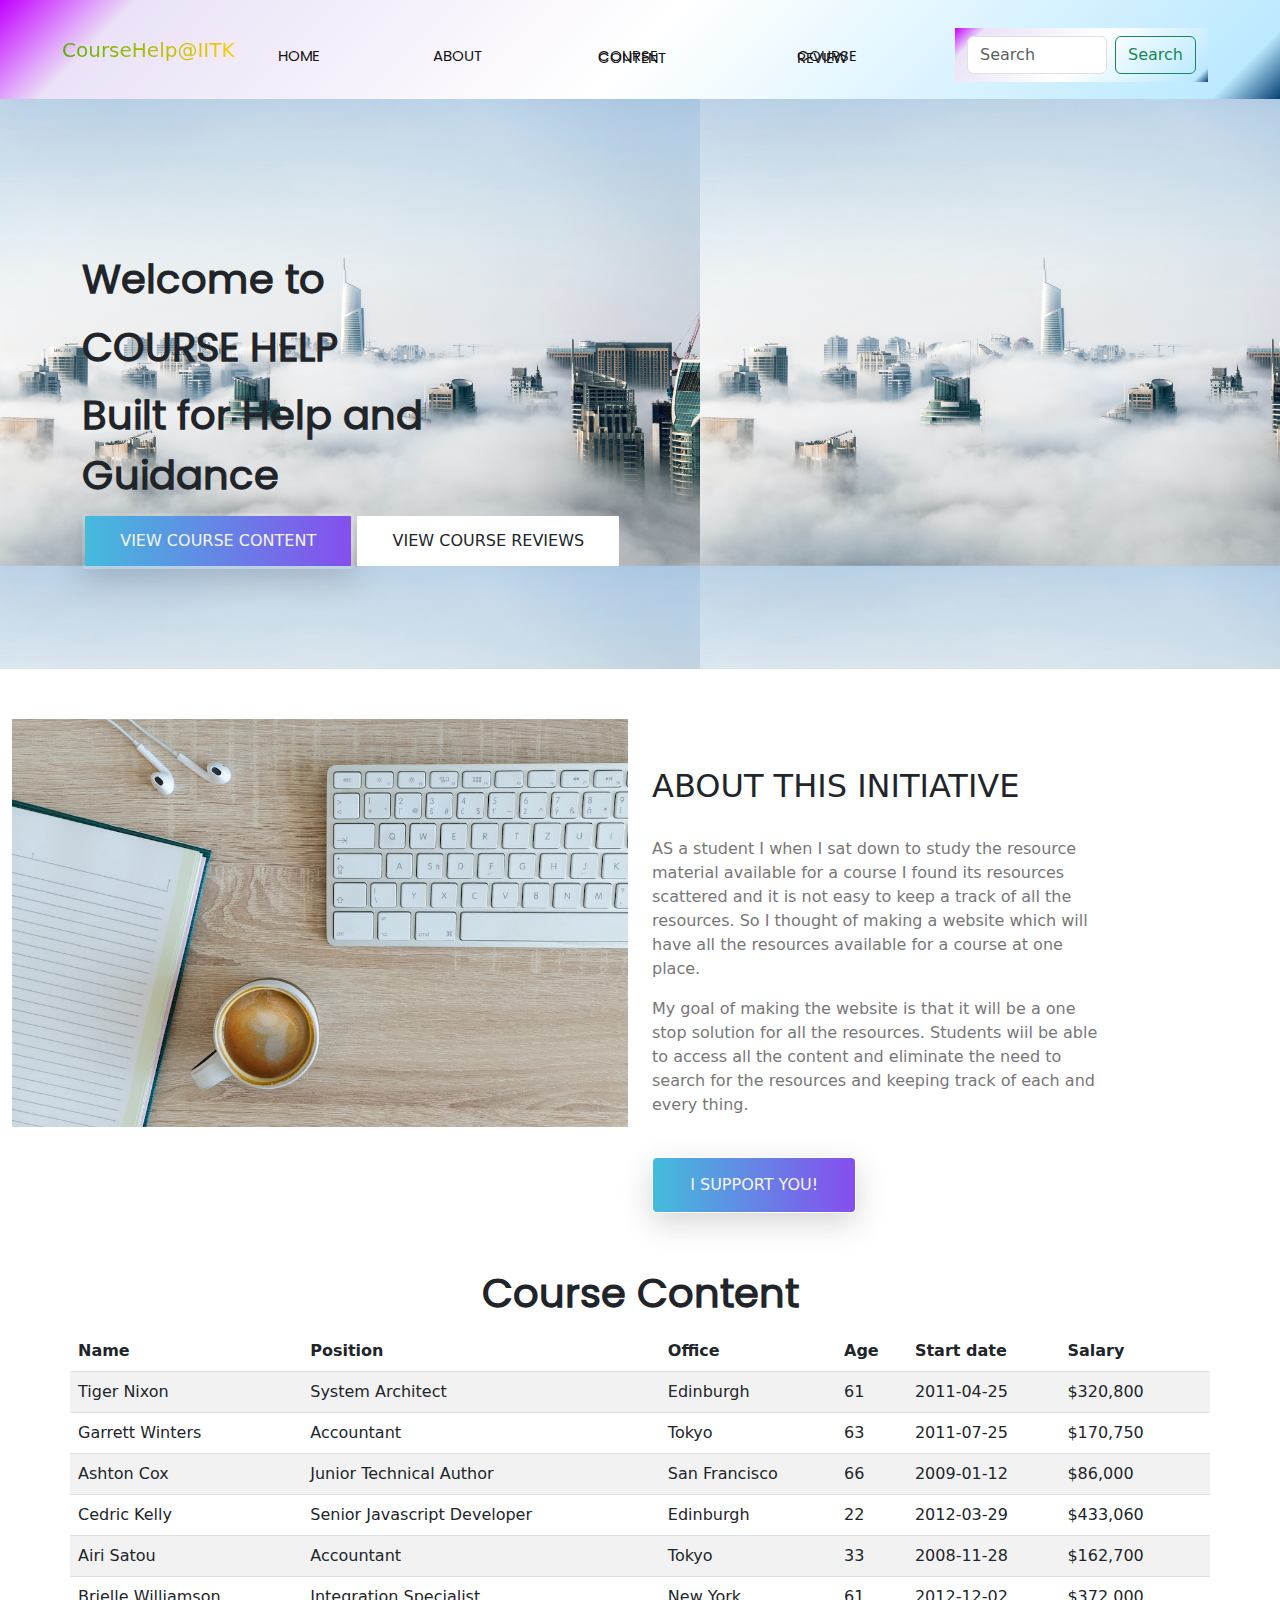
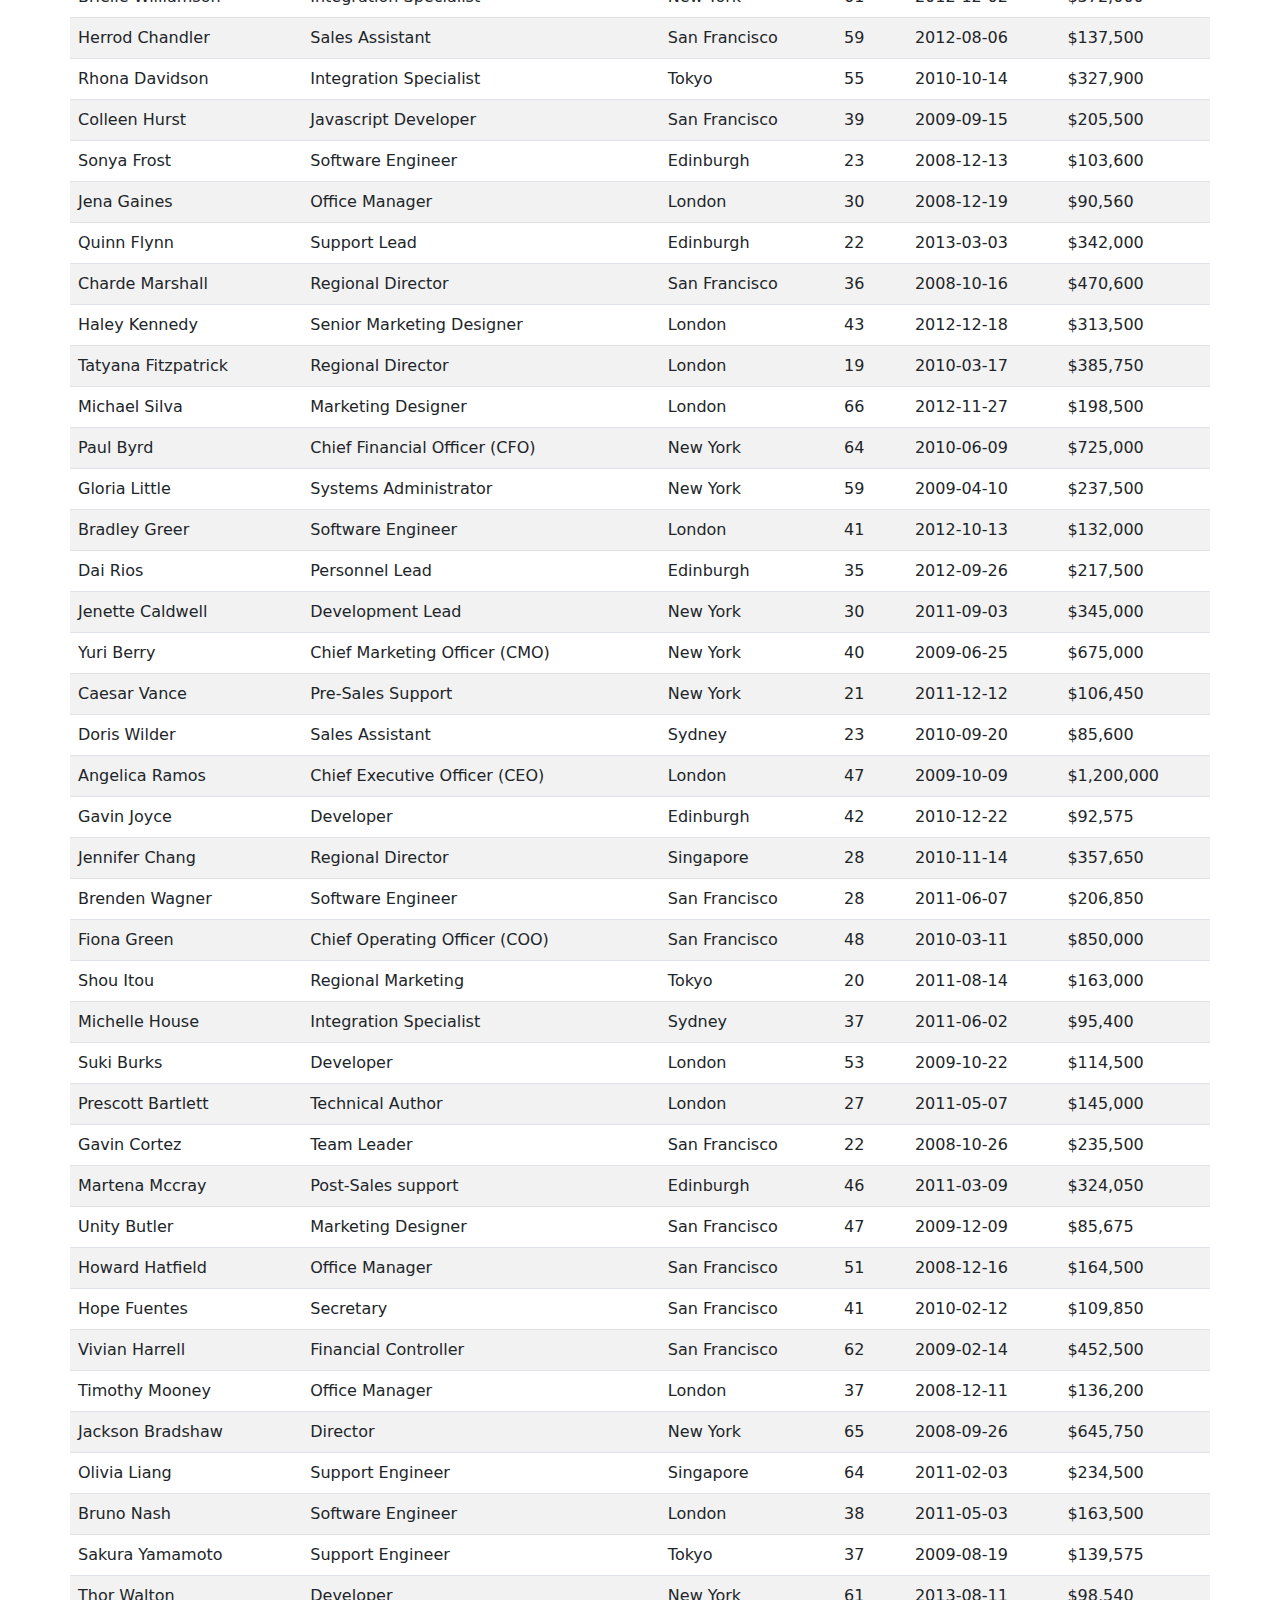
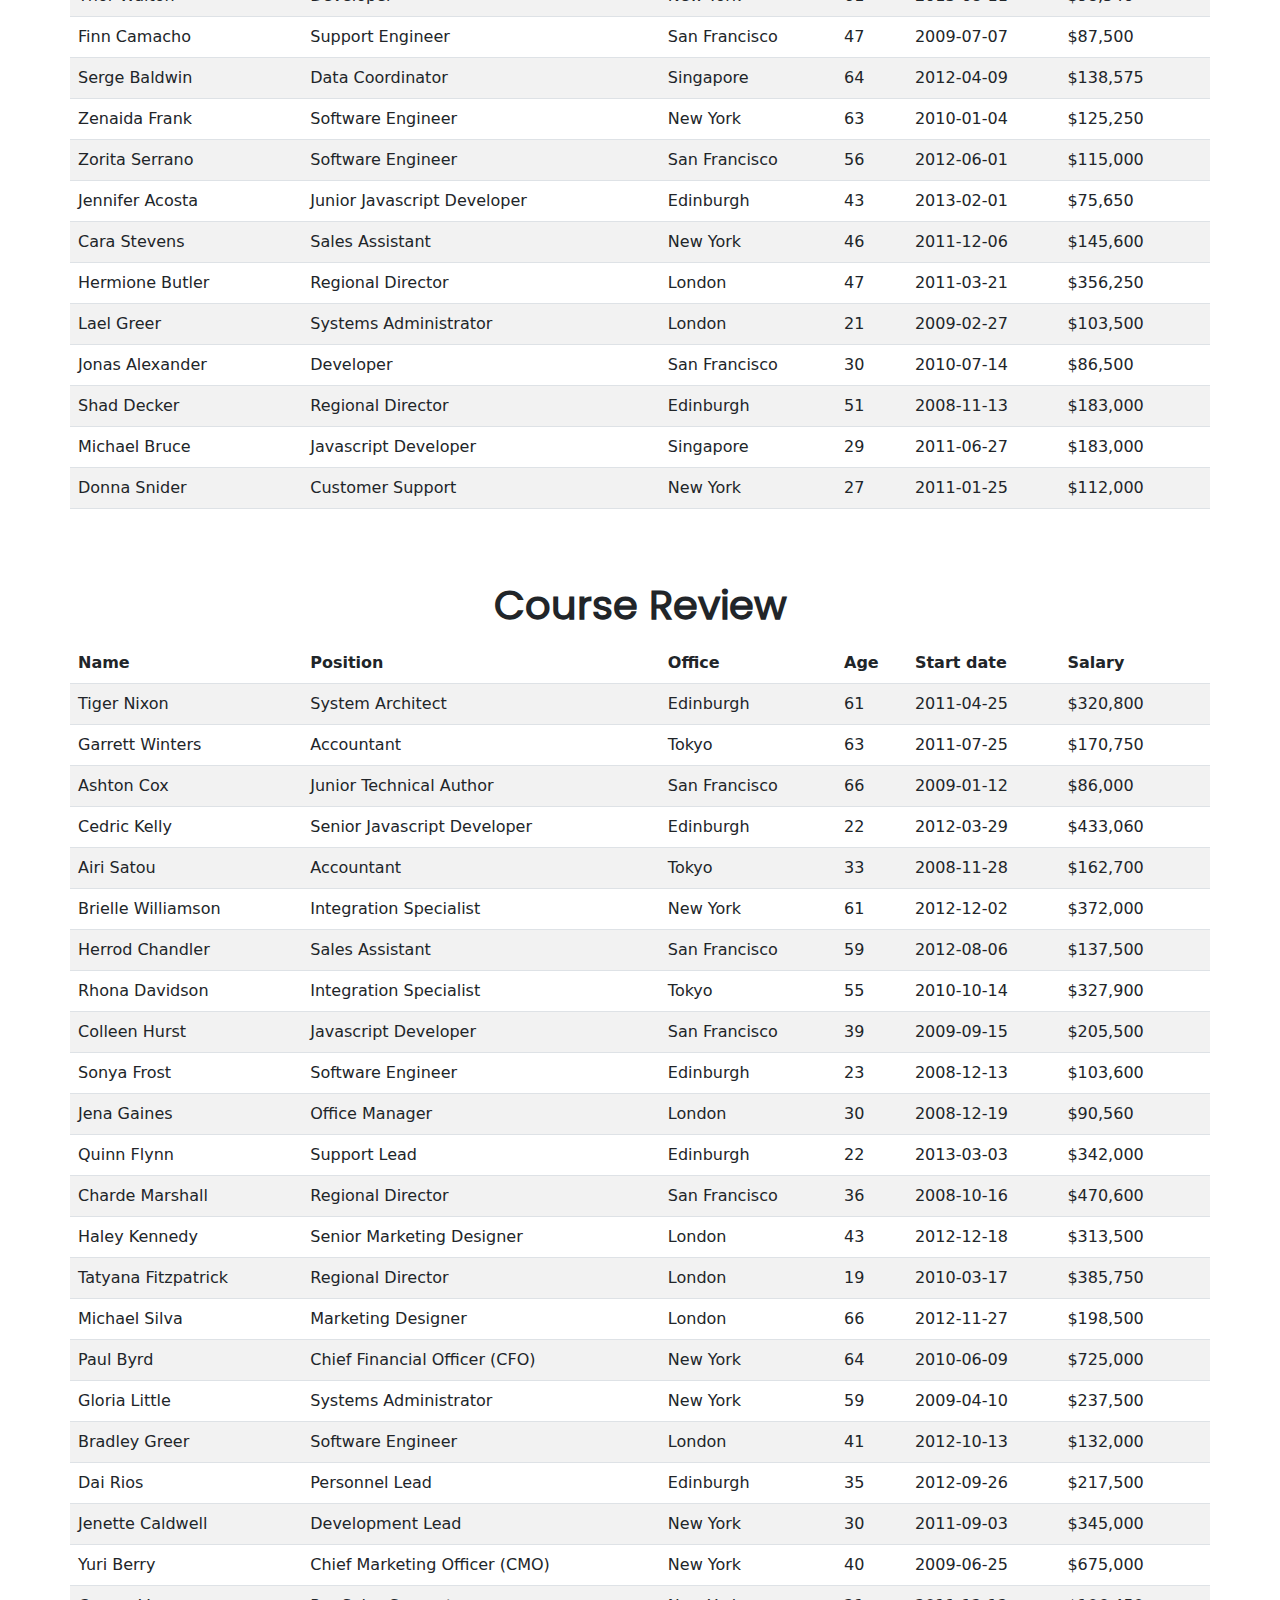
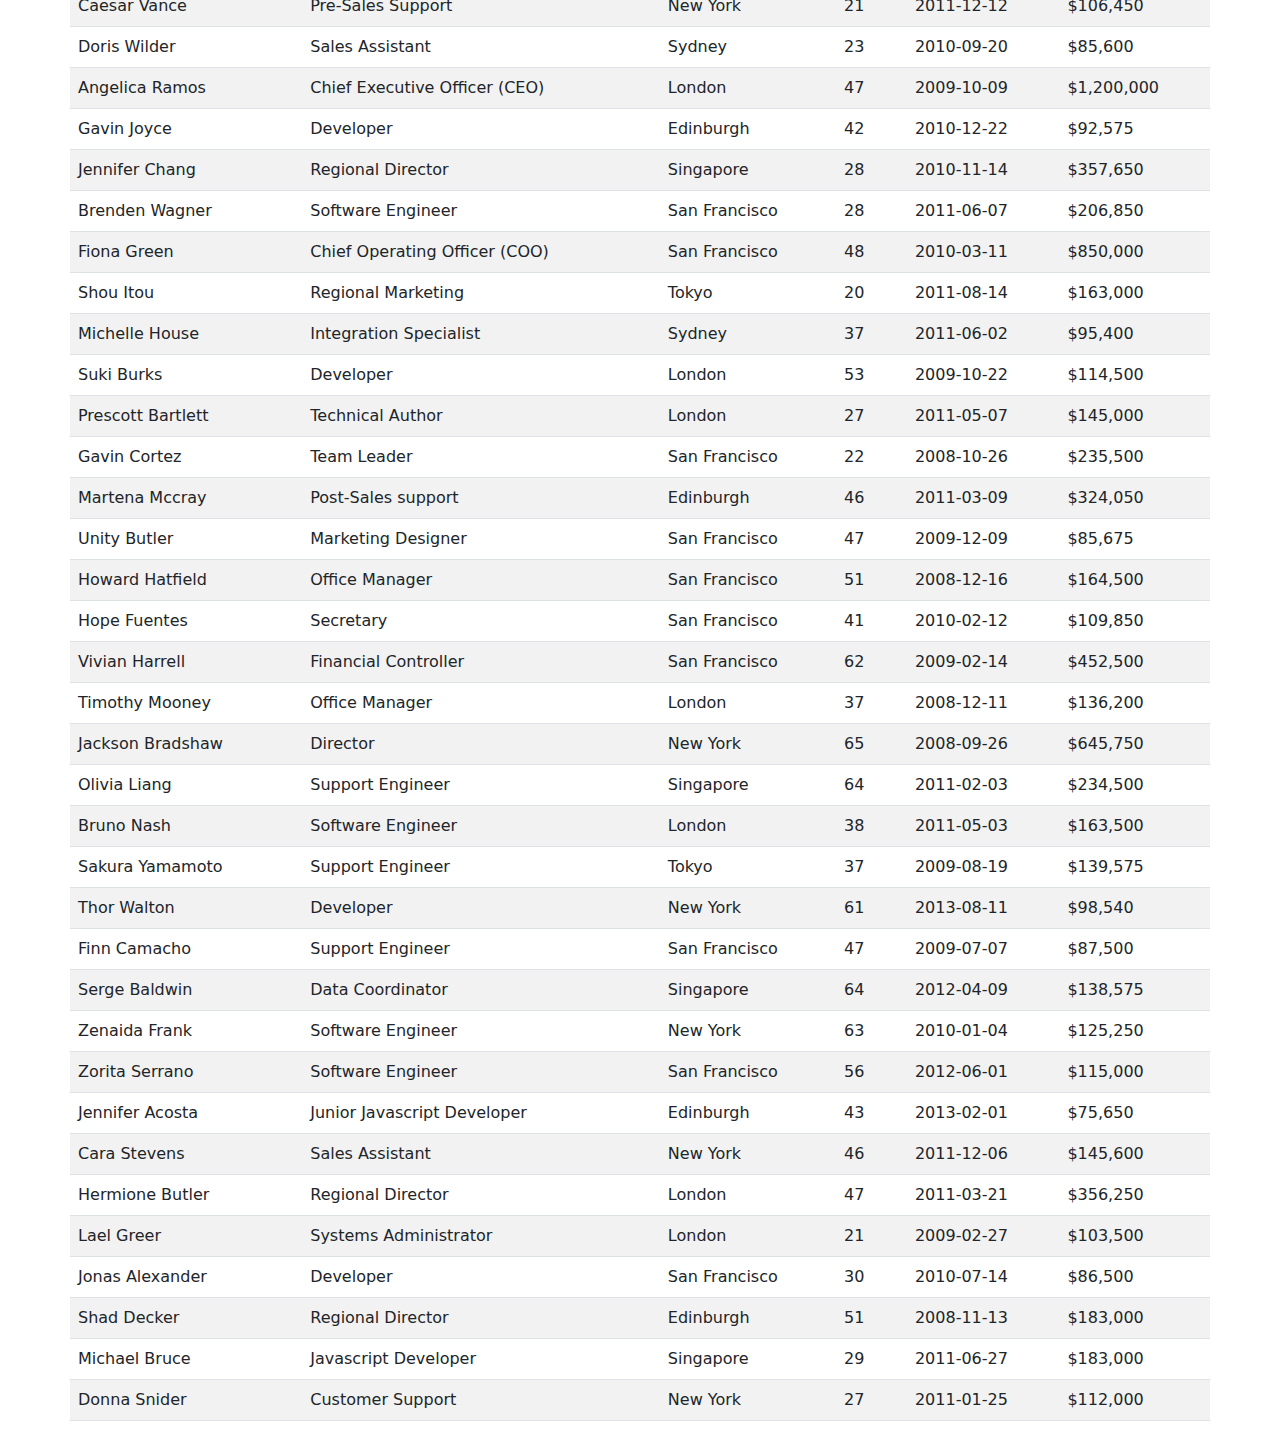
==== index.html @ 014770a4 "Major commit 1" ====
<!DOCTYPE html>
<html lang="en">

<head>
    <meta charset="UTF-8">
    <meta name="viewport" content="width=device-width, initial-scale=1.0">
    <title>Course Help</title>
    <!--bootstrap file-->
    <link type="text/css" rel="stylesheet" href="css/bootstrap.min.css">

    <!--fontawesome file-->
    <link type="text/css" rel="stylesheet" href="css/all.min.css">

    <!-- owl-carousel css file -->


    <!--custom css file-->
    <link type="text/css" rel="stylesheet" href="css/style.css">
</head>

<body>
    <!-- ================Start Header==================-->
    <header class="header_area">
        <div class="main-menu">
            <nav class="navbar navbar-expand-lg bg-body-tertiary">
                <div class="container-fluid">
                    <a class="navbar-brand" href="#">CourseHelp@IITK</a>
                    <button class="navbar-toggler" type="button" data-bs-toggle="collapse" data-bs-target="#navbarNav"
                        aria-controls="navbarNav" aria-expanded="false" aria-label="Toggle navigation">
                        <span class="navbar-toggler-icon"></span>
                    </button>
                    <div class="collapse navbar-collapse" id="navbarNav">
                        <div class="me-auto"></div>
                        <ul class="navbar-nav">
                            <li class="nav-item">
                                <a class="nav-link active" aria-current="page" href="#">Home</a>
                            </li>
                            <li class="nav-item">
                                <a class="nav-link" href="#">About</a>
                            </li>
                            <li class="nav-item">
                                <a class="nav-link" href="#">Course Content</a>
                            </li>
                            <li class="nav-item">
                                <a class="nav-link" href="#">Course Review</a>
                            </li>
                            <li class="nav-item">
                                <nav class="navbar bg-body-tertiary">
                                    <div class="container-fluid">
                                        <form class="d-flex" role="search">
                                            <input class="form-control me-2" type="search" placeholder="Search" aria-label="Search">
                                            <button class="btn btn-outline-success" type="submit">Search</button>
                                        </form>
                                    </div>
                                </nav>
                            </li>
                        </ul>
                    </div>
                </div>
            </nav>
        </div>
    </header>
    <!-- ================End Header==================-->
    <!-- ================Start Main==================-->
    <main>
    <section class="site-banner">
        <div class="container">
            <div class="row">
                <div class="ml-auto">
                </div>
                <div class="col-lg-6 col-md-12 site-title">
                    <h3 class="title-text">Welcome to</h3>
                    <h1 class="title-text text-uppercase">Course Help</h1>
                    <h4 class="title-text">Built for Help and Guidance</h4>
                    <div class="site-buttons">
                        <div class="d-flex flex-row flex-wrap">
                            <button type="button" class="btn button primary-button mr-4 text-uppercase">View Course Content</button>
                            <button type="button" class="btn button secondary-button text-uppercase">View course reviews</button>
                        </div>
                    </div>
                </div>
                <div class="col-lg-6 col-md-12 banner-image">
                    <!-- <img src="./img/banner/banner-image.png" alt="banner-img" class="img-fluid"> -->
                </div>
            </div>
        </div>
    </section>
    <section class="about-area">
        <div class="container-fluid">
            <div class="row">
                <div class="col-lg-6 col-md-12">
                    <div class="about-image">
                        <img src="./img/about.jpg" alt="About us" class="img-fluid">
                    </div>
                </div>
                <div class="col-lg-6 col-md-12 about-title">
                    <h2 class="text-uppercase pt-5">
                        <span>About</span>
                        <span>this</span>
                        <span>Initiative</span>
                    </h2>
                    <div class="paragraph py-4 w-75">
                        <p class="para">
                            AS a student I when I sat down to study the resource material available 
                            for a course I found its resources scattered and it is not easy to keep a track of
                            all the resources. So I thought of making a website which will have all the resources
                            available for a course at one place.
                        </p>
                        <p class="para">
                            My goal of making the website is that it will be a one stop solution for all the resources.
                            Students wiil be able to access all the content and eliminate the need to search for the resources 
                            and keeping track of each and every thing.
                        </p>
                    </div>
                    <button type="button" class="btn button primary-button text-uppercase">I support you!</button>
                </div>
            </div>
        </div>
    </section>
    <!-- ================End Main==================-->

    <div class="container">
        <h1 class="text-center title-text">Course Content</h1>
        <div class="row">
            <table id="example1" class="table table-striped" style="width:100%">
                <thead>
                    <tr>
                        <th>Name</th>
                        <th>Position</th>
                        <th>Office</th>
                        <th>Age</th>
                        <th>Start date</th>
                        <th>Salary</th>
                    </tr>
                </thead>
                <tbody>
                    <tr>
                        <td>Tiger Nixon</td>
                        <td>System Architect</td>
                        <td>Edinburgh</td>
                        <td>61</td>
                        <td>2011-04-25</td>
                        <td>$320,800</td>
                    </tr>
                    <tr>
                        <td>Garrett Winters</td>
                        <td>Accountant</td>
                        <td>Tokyo</td>
                        <td>63</td>
                        <td>2011-07-25</td>
                        <td>$170,750</td>
                    </tr>
                    <tr>
                        <td>Ashton Cox</td>
                        <td>Junior Technical Author</td>
                        <td>San Francisco</td>
                        <td>66</td>
                        <td>2009-01-12</td>
                        <td>$86,000</td>
                    </tr>
                    <tr>
                        <td>Cedric Kelly</td>
                        <td>Senior Javascript Developer</td>
                        <td>Edinburgh</td>
                        <td>22</td>
                        <td>2012-03-29</td>
                        <td>$433,060</td>
                    </tr>
                    <tr>
                        <td>Airi Satou</td>
                        <td>Accountant</td>
                        <td>Tokyo</td>
                        <td>33</td>
                        <td>2008-11-28</td>
                        <td>$162,700</td>
                    </tr>
                    <tr>
                        <td>Brielle Williamson</td>
                        <td>Integration Specialist</td>
                        <td>New York</td>
                        <td>61</td>
                        <td>2012-12-02</td>
                        <td>$372,000</td>
                    </tr>
                    <tr>
                        <td>Herrod Chandler</td>
                        <td>Sales Assistant</td>
                        <td>San Francisco</td>
                        <td>59</td>
                        <td>2012-08-06</td>
                        <td>$137,500</td>
                    </tr>
                    <tr>
                        <td>Rhona Davidson</td>
                        <td>Integration Specialist</td>
                        <td>Tokyo</td>
                        <td>55</td>
                        <td>2010-10-14</td>
                        <td>$327,900</td>
                    </tr>
                    <tr>
                        <td>Colleen Hurst</td>
                        <td>Javascript Developer</td>
                        <td>San Francisco</td>
                        <td>39</td>
                        <td>2009-09-15</td>
                        <td>$205,500</td>
                    </tr>
                    <tr>
                        <td>Sonya Frost</td>
                        <td>Software Engineer</td>
                        <td>Edinburgh</td>
                        <td>23</td>
                        <td>2008-12-13</td>
                        <td>$103,600</td>
                    </tr>
                    <tr>
                        <td>Jena Gaines</td>
                        <td>Office Manager</td>
                        <td>London</td>
                        <td>30</td>
                        <td>2008-12-19</td>
                        <td>$90,560</td>
                    </tr>
                    <tr>
                        <td>Quinn Flynn</td>
                        <td>Support Lead</td>
                        <td>Edinburgh</td>
                        <td>22</td>
                        <td>2013-03-03</td>
                        <td>$342,000</td>
                    </tr>
                    <tr>
                        <td>Charde Marshall</td>
                        <td>Regional Director</td>
                        <td>San Francisco</td>
                        <td>36</td>
                        <td>2008-10-16</td>
                        <td>$470,600</td>
                    </tr>
                    <tr>
                        <td>Haley Kennedy</td>
                        <td>Senior Marketing Designer</td>
                        <td>London</td>
                        <td>43</td>
                        <td>2012-12-18</td>
                        <td>$313,500</td>
                    </tr>
                    <tr>
                        <td>Tatyana Fitzpatrick</td>
                        <td>Regional Director</td>
                        <td>London</td>
                        <td>19</td>
                        <td>2010-03-17</td>
                        <td>$385,750</td>
                    </tr>
                    <tr>
                        <td>Michael Silva</td>
                        <td>Marketing Designer</td>
                        <td>London</td>
                        <td>66</td>
                        <td>2012-11-27</td>
                        <td>$198,500</td>
                    </tr>
                    <tr>
                        <td>Paul Byrd</td>
                        <td>Chief Financial Officer (CFO)</td>
                        <td>New York</td>
                        <td>64</td>
                        <td>2010-06-09</td>
                        <td>$725,000</td>
                    </tr>
                    <tr>
                        <td>Gloria Little</td>
                        <td>Systems Administrator</td>
                        <td>New York</td>
                        <td>59</td>
                        <td>2009-04-10</td>
                        <td>$237,500</td>
                    </tr>
                    <tr>
                        <td>Bradley Greer</td>
                        <td>Software Engineer</td>
                        <td>London</td>
                        <td>41</td>
                        <td>2012-10-13</td>
                        <td>$132,000</td>
                    </tr>
                    <tr>
                        <td>Dai Rios</td>
                        <td>Personnel Lead</td>
                        <td>Edinburgh</td>
                        <td>35</td>
                        <td>2012-09-26</td>
                        <td>$217,500</td>
                    </tr>
                    <tr>
                        <td>Jenette Caldwell</td>
                        <td>Development Lead</td>
                        <td>New York</td>
                        <td>30</td>
                        <td>2011-09-03</td>
                        <td>$345,000</td>
                    </tr>
                    <tr>
                        <td>Yuri Berry</td>
                        <td>Chief Marketing Officer (CMO)</td>
                        <td>New York</td>
                        <td>40</td>
                        <td>2009-06-25</td>
                        <td>$675,000</td>
                    </tr>
                    <tr>
                        <td>Caesar Vance</td>
                        <td>Pre-Sales Support</td>
                        <td>New York</td>
                        <td>21</td>
                        <td>2011-12-12</td>
                        <td>$106,450</td>
                    </tr>
                    <tr>
                        <td>Doris Wilder</td>
                        <td>Sales Assistant</td>
                        <td>Sydney</td>
                        <td>23</td>
                        <td>2010-09-20</td>
                        <td>$85,600</td>
                    </tr>
                    <tr>
                        <td>Angelica Ramos</td>
                        <td>Chief Executive Officer (CEO)</td>
                        <td>London</td>
                        <td>47</td>
                        <td>2009-10-09</td>
                        <td>$1,200,000</td>
                    </tr>
                    <tr>
                        <td>Gavin Joyce</td>
                        <td>Developer</td>
                        <td>Edinburgh</td>
                        <td>42</td>
                        <td>2010-12-22</td>
                        <td>$92,575</td>
                    </tr>
                    <tr>
                        <td>Jennifer Chang</td>
                        <td>Regional Director</td>
                        <td>Singapore</td>
                        <td>28</td>
                        <td>2010-11-14</td>
                        <td>$357,650</td>
                    </tr>
                    <tr>
                        <td>Brenden Wagner</td>
                        <td>Software Engineer</td>
                        <td>San Francisco</td>
                        <td>28</td>
                        <td>2011-06-07</td>
                        <td>$206,850</td>
                    </tr>
                    <tr>
                        <td>Fiona Green</td>
                        <td>Chief Operating Officer (COO)</td>
                        <td>San Francisco</td>
                        <td>48</td>
                        <td>2010-03-11</td>
                        <td>$850,000</td>
                    </tr>
                    <tr>
                        <td>Shou Itou</td>
                        <td>Regional Marketing</td>
                        <td>Tokyo</td>
                        <td>20</td>
                        <td>2011-08-14</td>
                        <td>$163,000</td>
                    </tr>
                    <tr>
                        <td>Michelle House</td>
                        <td>Integration Specialist</td>
                        <td>Sydney</td>
                        <td>37</td>
                        <td>2011-06-02</td>
                        <td>$95,400</td>
                    </tr>
                    <tr>
                        <td>Suki Burks</td>
                        <td>Developer</td>
                        <td>London</td>
                        <td>53</td>
                        <td>2009-10-22</td>
                        <td>$114,500</td>
                    </tr>
                    <tr>
                        <td>Prescott Bartlett</td>
                        <td>Technical Author</td>
                        <td>London</td>
                        <td>27</td>
                        <td>2011-05-07</td>
                        <td>$145,000</td>
                    </tr>
                    <tr>
                        <td>Gavin Cortez</td>
                        <td>Team Leader</td>
                        <td>San Francisco</td>
                        <td>22</td>
                        <td>2008-10-26</td>
                        <td>$235,500</td>
                    </tr>
                    <tr>
                        <td>Martena Mccray</td>
                        <td>Post-Sales support</td>
                        <td>Edinburgh</td>
                        <td>46</td>
                        <td>2011-03-09</td>
                        <td>$324,050</td>
                    </tr>
                    <tr>
                        <td>Unity Butler</td>
                        <td>Marketing Designer</td>
                        <td>San Francisco</td>
                        <td>47</td>
                        <td>2009-12-09</td>
                        <td>$85,675</td>
                    </tr>
                    <tr>
                        <td>Howard Hatfield</td>
                        <td>Office Manager</td>
                        <td>San Francisco</td>
                        <td>51</td>
                        <td>2008-12-16</td>
                        <td>$164,500</td>
                    </tr>
                    <tr>
                        <td>Hope Fuentes</td>
                        <td>Secretary</td>
                        <td>San Francisco</td>
                        <td>41</td>
                        <td>2010-02-12</td>
                        <td>$109,850</td>
                    </tr>
                    <tr>
                        <td>Vivian Harrell</td>
                        <td>Financial Controller</td>
                        <td>San Francisco</td>
                        <td>62</td>
                        <td>2009-02-14</td>
                        <td>$452,500</td>
                    </tr>
                    <tr>
                        <td>Timothy Mooney</td>
                        <td>Office Manager</td>
                        <td>London</td>
                        <td>37</td>
                        <td>2008-12-11</td>
                        <td>$136,200</td>
                    </tr>
                    <tr>
                        <td>Jackson Bradshaw</td>
                        <td>Director</td>
                        <td>New York</td>
                        <td>65</td>
                        <td>2008-09-26</td>
                        <td>$645,750</td>
                    </tr>
                    <tr>
                        <td>Olivia Liang</td>
                        <td>Support Engineer</td>
                        <td>Singapore</td>
                        <td>64</td>
                        <td>2011-02-03</td>
                        <td>$234,500</td>
                    </tr>
                    <tr>
                        <td>Bruno Nash</td>
                        <td>Software Engineer</td>
                        <td>London</td>
                        <td>38</td>
                        <td>2011-05-03</td>
                        <td>$163,500</td>
                    </tr>
                    <tr>
                        <td>Sakura Yamamoto</td>
                        <td>Support Engineer</td>
                        <td>Tokyo</td>
                        <td>37</td>
                        <td>2009-08-19</td>
                        <td>$139,575</td>
                    </tr>
                    <tr>
                        <td>Thor Walton</td>
                        <td>Developer</td>
                        <td>New York</td>
                        <td>61</td>
                        <td>2013-08-11</td>
                        <td>$98,540</td>
                    </tr>
                    <tr>
                        <td>Finn Camacho</td>
                        <td>Support Engineer</td>
                        <td>San Francisco</td>
                        <td>47</td>
                        <td>2009-07-07</td>
                        <td>$87,500</td>
                    </tr>
                    <tr>
                        <td>Serge Baldwin</td>
                        <td>Data Coordinator</td>
                        <td>Singapore</td>
                        <td>64</td>
                        <td>2012-04-09</td>
                        <td>$138,575</td>
                    </tr>
                    <tr>
                        <td>Zenaida Frank</td>
                        <td>Software Engineer</td>
                        <td>New York</td>
                        <td>63</td>
                        <td>2010-01-04</td>
                        <td>$125,250</td>
                    </tr>
                    <tr>
                        <td>Zorita Serrano</td>
                        <td>Software Engineer</td>
                        <td>San Francisco</td>
                        <td>56</td>
                        <td>2012-06-01</td>
                        <td>$115,000</td>
                    </tr>
                    <tr>
                        <td>Jennifer Acosta</td>
                        <td>Junior Javascript Developer</td>
                        <td>Edinburgh</td>
                        <td>43</td>
                        <td>2013-02-01</td>
                        <td>$75,650</td>
                    </tr>
                    <tr>
                        <td>Cara Stevens</td>
                        <td>Sales Assistant</td>
                        <td>New York</td>
                        <td>46</td>
                        <td>2011-12-06</td>
                        <td>$145,600</td>
                    </tr>
                    <tr>
                        <td>Hermione Butler</td>
                        <td>Regional Director</td>
                        <td>London</td>
                        <td>47</td>
                        <td>2011-03-21</td>
                        <td>$356,250</td>
                    </tr>
                    <tr>
                        <td>Lael Greer</td>
                        <td>Systems Administrator</td>
                        <td>London</td>
                        <td>21</td>
                        <td>2009-02-27</td>
                        <td>$103,500</td>
                    </tr>
                    <tr>
                        <td>Jonas Alexander</td>
                        <td>Developer</td>
                        <td>San Francisco</td>
                        <td>30</td>
                        <td>2010-07-14</td>
                        <td>$86,500</td>
                    </tr>
                    <tr>
                        <td>Shad Decker</td>
                        <td>Regional Director</td>
                        <td>Edinburgh</td>
                        <td>51</td>
                        <td>2008-11-13</td>
                        <td>$183,000</td>
                    </tr>
                    <tr>
                        <td>Michael Bruce</td>
                        <td>Javascript Developer</td>
                        <td>Singapore</td>
                        <td>29</td>
                        <td>2011-06-27</td>
                        <td>$183,000</td>
                    </tr>
                    <tr>
                        <td>Donna Snider</td>
                        <td>Customer Support</td>
                        <td>New York</td>
                        <td>27</td>
                        <td>2011-01-25</td>
                        <td>$112,000</td>
                    </tr>
                </tbody>
            </table>
        </div>
    </div>

    <div class="container">
        <h1 class="text-center title-text">Course Review</h1>
        <div class="row">
            <table id="example2" class="table table-striped" style="width:100%">
                <thead>
                    <tr>
                        <th>Name</th>
                        <th>Position</th>
                        <th>Office</th>
                        <th>Age</th>
                        <th>Start date</th>
                        <th>Salary</th>
                    </tr>
                </thead>
                <tbody>
                    <tr>
                        <td>Tiger Nixon</td>
                        <td>System Architect</td>
                        <td>Edinburgh</td>
                        <td>61</td>
                        <td>2011-04-25</td>
                        <td>$320,800</td>
                    </tr>
                    <tr>
                        <td>Garrett Winters</td>
                        <td>Accountant</td>
                        <td>Tokyo</td>
                        <td>63</td>
                        <td>2011-07-25</td>
                        <td>$170,750</td>
                    </tr>
                    <tr>
                        <td>Ashton Cox</td>
                        <td>Junior Technical Author</td>
                        <td>San Francisco</td>
                        <td>66</td>
                        <td>2009-01-12</td>
                        <td>$86,000</td>
                    </tr>
                    <tr>
                        <td>Cedric Kelly</td>
                        <td>Senior Javascript Developer</td>
                        <td>Edinburgh</td>
                        <td>22</td>
                        <td>2012-03-29</td>
                        <td>$433,060</td>
                    </tr>
                    <tr>
                        <td>Airi Satou</td>
                        <td>Accountant</td>
                        <td>Tokyo</td>
                        <td>33</td>
                        <td>2008-11-28</td>
                        <td>$162,700</td>
                    </tr>
                    <tr>
                        <td>Brielle Williamson</td>
                        <td>Integration Specialist</td>
                        <td>New York</td>
                        <td>61</td>
                        <td>2012-12-02</td>
                        <td>$372,000</td>
                    </tr>
                    <tr>
                        <td>Herrod Chandler</td>
                        <td>Sales Assistant</td>
                        <td>San Francisco</td>
                        <td>59</td>
                        <td>2012-08-06</td>
                        <td>$137,500</td>
                    </tr>
                    <tr>
                        <td>Rhona Davidson</td>
                        <td>Integration Specialist</td>
                        <td>Tokyo</td>
                        <td>55</td>
                        <td>2010-10-14</td>
                        <td>$327,900</td>
                    </tr>
                    <tr>
                        <td>Colleen Hurst</td>
                        <td>Javascript Developer</td>
                        <td>San Francisco</td>
                        <td>39</td>
                        <td>2009-09-15</td>
                        <td>$205,500</td>
                    </tr>
                    <tr>
                        <td>Sonya Frost</td>
                        <td>Software Engineer</td>
                        <td>Edinburgh</td>
                        <td>23</td>
                        <td>2008-12-13</td>
                        <td>$103,600</td>
                    </tr>
                    <tr>
                        <td>Jena Gaines</td>
                        <td>Office Manager</td>
                        <td>London</td>
                        <td>30</td>
                        <td>2008-12-19</td>
                        <td>$90,560</td>
                    </tr>
                    <tr>
                        <td>Quinn Flynn</td>
                        <td>Support Lead</td>
                        <td>Edinburgh</td>
                        <td>22</td>
                        <td>2013-03-03</td>
                        <td>$342,000</td>
                    </tr>
                    <tr>
                        <td>Charde Marshall</td>
                        <td>Regional Director</td>
                        <td>San Francisco</td>
                        <td>36</td>
                        <td>2008-10-16</td>
                        <td>$470,600</td>
                    </tr>
                    <tr>
                        <td>Haley Kennedy</td>
                        <td>Senior Marketing Designer</td>
                        <td>London</td>
                        <td>43</td>
                        <td>2012-12-18</td>
                        <td>$313,500</td>
                    </tr>
                    <tr>
                        <td>Tatyana Fitzpatrick</td>
                        <td>Regional Director</td>
                        <td>London</td>
                        <td>19</td>
                        <td>2010-03-17</td>
                        <td>$385,750</td>
                    </tr>
                    <tr>
                        <td>Michael Silva</td>
                        <td>Marketing Designer</td>
                        <td>London</td>
                        <td>66</td>
                        <td>2012-11-27</td>
                        <td>$198,500</td>
                    </tr>
                    <tr>
                        <td>Paul Byrd</td>
                        <td>Chief Financial Officer (CFO)</td>
                        <td>New York</td>
                        <td>64</td>
                        <td>2010-06-09</td>
                        <td>$725,000</td>
                    </tr>
                    <tr>
                        <td>Gloria Little</td>
                        <td>Systems Administrator</td>
                        <td>New York</td>
                        <td>59</td>
                        <td>2009-04-10</td>
                        <td>$237,500</td>
                    </tr>
                    <tr>
                        <td>Bradley Greer</td>
                        <td>Software Engineer</td>
                        <td>London</td>
                        <td>41</td>
                        <td>2012-10-13</td>
                        <td>$132,000</td>
                    </tr>
                    <tr>
                        <td>Dai Rios</td>
                        <td>Personnel Lead</td>
                        <td>Edinburgh</td>
                        <td>35</td>
                        <td>2012-09-26</td>
                        <td>$217,500</td>
                    </tr>
                    <tr>
                        <td>Jenette Caldwell</td>
                        <td>Development Lead</td>
                        <td>New York</td>
                        <td>30</td>
                        <td>2011-09-03</td>
                        <td>$345,000</td>
                    </tr>
                    <tr>
                        <td>Yuri Berry</td>
                        <td>Chief Marketing Officer (CMO)</td>
                        <td>New York</td>
                        <td>40</td>
                        <td>2009-06-25</td>
                        <td>$675,000</td>
                    </tr>
                    <tr>
                        <td>Caesar Vance</td>
                        <td>Pre-Sales Support</td>
                        <td>New York</td>
                        <td>21</td>
                        <td>2011-12-12</td>
                        <td>$106,450</td>
                    </tr>
                    <tr>
                        <td>Doris Wilder</td>
                        <td>Sales Assistant</td>
                        <td>Sydney</td>
                        <td>23</td>
                        <td>2010-09-20</td>
                        <td>$85,600</td>
                    </tr>
                    <tr>
                        <td>Angelica Ramos</td>
                        <td>Chief Executive Officer (CEO)</td>
                        <td>London</td>
                        <td>47</td>
                        <td>2009-10-09</td>
                        <td>$1,200,000</td>
                    </tr>
                    <tr>
                        <td>Gavin Joyce</td>
                        <td>Developer</td>
                        <td>Edinburgh</td>
                        <td>42</td>
                        <td>2010-12-22</td>
                        <td>$92,575</td>
                    </tr>
                    <tr>
                        <td>Jennifer Chang</td>
                        <td>Regional Director</td>
                        <td>Singapore</td>
                        <td>28</td>
                        <td>2010-11-14</td>
                        <td>$357,650</td>
                    </tr>
                    <tr>
                        <td>Brenden Wagner</td>
                        <td>Software Engineer</td>
                        <td>San Francisco</td>
                        <td>28</td>
                        <td>2011-06-07</td>
                        <td>$206,850</td>
                    </tr>
                    <tr>
                        <td>Fiona Green</td>
                        <td>Chief Operating Officer (COO)</td>
                        <td>San Francisco</td>
                        <td>48</td>
                        <td>2010-03-11</td>
                        <td>$850,000</td>
                    </tr>
                    <tr>
                        <td>Shou Itou</td>
                        <td>Regional Marketing</td>
                        <td>Tokyo</td>
                        <td>20</td>
                        <td>2011-08-14</td>
                        <td>$163,000</td>
                    </tr>
                    <tr>
                        <td>Michelle House</td>
                        <td>Integration Specialist</td>
                        <td>Sydney</td>
                        <td>37</td>
                        <td>2011-06-02</td>
                        <td>$95,400</td>
                    </tr>
                    <tr>
                        <td>Suki Burks</td>
                        <td>Developer</td>
                        <td>London</td>
                        <td>53</td>
                        <td>2009-10-22</td>
                        <td>$114,500</td>
                    </tr>
                    <tr>
                        <td>Prescott Bartlett</td>
                        <td>Technical Author</td>
                        <td>London</td>
                        <td>27</td>
                        <td>2011-05-07</td>
                        <td>$145,000</td>
                    </tr>
                    <tr>
                        <td>Gavin Cortez</td>
                        <td>Team Leader</td>
                        <td>San Francisco</td>
                        <td>22</td>
                        <td>2008-10-26</td>
                        <td>$235,500</td>
                    </tr>
                    <tr>
                        <td>Martena Mccray</td>
                        <td>Post-Sales support</td>
                        <td>Edinburgh</td>
                        <td>46</td>
                        <td>2011-03-09</td>
                        <td>$324,050</td>
                    </tr>
                    <tr>
                        <td>Unity Butler</td>
                        <td>Marketing Designer</td>
                        <td>San Francisco</td>
                        <td>47</td>
                        <td>2009-12-09</td>
                        <td>$85,675</td>
                    </tr>
                    <tr>
                        <td>Howard Hatfield</td>
                        <td>Office Manager</td>
                        <td>San Francisco</td>
                        <td>51</td>
                        <td>2008-12-16</td>
                        <td>$164,500</td>
                    </tr>
                    <tr>
                        <td>Hope Fuentes</td>
                        <td>Secretary</td>
                        <td>San Francisco</td>
                        <td>41</td>
                        <td>2010-02-12</td>
                        <td>$109,850</td>
                    </tr>
                    <tr>
                        <td>Vivian Harrell</td>
                        <td>Financial Controller</td>
                        <td>San Francisco</td>
                        <td>62</td>
                        <td>2009-02-14</td>
                        <td>$452,500</td>
                    </tr>
                    <tr>
                        <td>Timothy Mooney</td>
                        <td>Office Manager</td>
                        <td>London</td>
                        <td>37</td>
                        <td>2008-12-11</td>
                        <td>$136,200</td>
                    </tr>
                    <tr>
                        <td>Jackson Bradshaw</td>
                        <td>Director</td>
                        <td>New York</td>
                        <td>65</td>
                        <td>2008-09-26</td>
                        <td>$645,750</td>
                    </tr>
                    <tr>
                        <td>Olivia Liang</td>
                        <td>Support Engineer</td>
                        <td>Singapore</td>
                        <td>64</td>
                        <td>2011-02-03</td>
                        <td>$234,500</td>
                    </tr>
                    <tr>
                        <td>Bruno Nash</td>
                        <td>Software Engineer</td>
                        <td>London</td>
                        <td>38</td>
                        <td>2011-05-03</td>
                        <td>$163,500</td>
                    </tr>
                    <tr>
                        <td>Sakura Yamamoto</td>
                        <td>Support Engineer</td>
                        <td>Tokyo</td>
                        <td>37</td>
                        <td>2009-08-19</td>
                        <td>$139,575</td>
                    </tr>
                    <tr>
                        <td>Thor Walton</td>
                        <td>Developer</td>
                        <td>New York</td>
                        <td>61</td>
                        <td>2013-08-11</td>
                        <td>$98,540</td>
                    </tr>
                    <tr>
                        <td>Finn Camacho</td>
                        <td>Support Engineer</td>
                        <td>San Francisco</td>
                        <td>47</td>
                        <td>2009-07-07</td>
                        <td>$87,500</td>
                    </tr>
                    <tr>
                        <td>Serge Baldwin</td>
                        <td>Data Coordinator</td>
                        <td>Singapore</td>
                        <td>64</td>
                        <td>2012-04-09</td>
                        <td>$138,575</td>
                    </tr>
                    <tr>
                        <td>Zenaida Frank</td>
                        <td>Software Engineer</td>
                        <td>New York</td>
                        <td>63</td>
                        <td>2010-01-04</td>
                        <td>$125,250</td>
                    </tr>
                    <tr>
                        <td>Zorita Serrano</td>
                        <td>Software Engineer</td>
                        <td>San Francisco</td>
                        <td>56</td>
                        <td>2012-06-01</td>
                        <td>$115,000</td>
                    </tr>
                    <tr>
                        <td>Jennifer Acosta</td>
                        <td>Junior Javascript Developer</td>
                        <td>Edinburgh</td>
                        <td>43</td>
                        <td>2013-02-01</td>
                        <td>$75,650</td>
                    </tr>
                    <tr>
                        <td>Cara Stevens</td>
                        <td>Sales Assistant</td>
                        <td>New York</td>
                        <td>46</td>
                        <td>2011-12-06</td>
                        <td>$145,600</td>
                    </tr>
                    <tr>
                        <td>Hermione Butler</td>
                        <td>Regional Director</td>
                        <td>London</td>
                        <td>47</td>
                        <td>2011-03-21</td>
                        <td>$356,250</td>
                    </tr>
                    <tr>
                        <td>Lael Greer</td>
                        <td>Systems Administrator</td>
                        <td>London</td>
                        <td>21</td>
                        <td>2009-02-27</td>
                        <td>$103,500</td>
                    </tr>
                    <tr>
                        <td>Jonas Alexander</td>
                        <td>Developer</td>
                        <td>San Francisco</td>
                        <td>30</td>
                        <td>2010-07-14</td>
                        <td>$86,500</td>
                    </tr>
                    <tr>
                        <td>Shad Decker</td>
                        <td>Regional Director</td>
                        <td>Edinburgh</td>
                        <td>51</td>
                        <td>2008-11-13</td>
                        <td>$183,000</td>
                    </tr>
                    <tr>
                        <td>Michael Bruce</td>
                        <td>Javascript Developer</td>
                        <td>Singapore</td>
                        <td>29</td>
                        <td>2011-06-27</td>
                        <td>$183,000</td>
                    </tr>
                    <tr>
                        <td>Donna Snider</td>
                        <td>Customer Support</td>
                        <td>New York</td>
                        <td>27</td>
                        <td>2011-01-25</td>
                        <td>$112,000</td>
                    </tr>
                </tbody>
            </table>
        </div>
    </div>
    <!-- start table  -->

    <!-- end table  -->
    </main>
    

    <!-- Owl-carousel js file -->
    <script src="./js/jquery3.7.0.js"></script>

    <!--  Bootstrap js file  -->
    <script src="./js/bootstrap.min.js"></script>

    <!--  custom js file  -->
    <script src="./js/main.js"></script>

    <script src="https://code.jquery.com/jquery-3.5.1.js">  </script>
    <script src="https://cdn.datatables.net/1.13.4/js/jquery.dataTables.min.js">    </script>
    <script src="https://cdn.datatables.net/1.13.4/js/dataTables.bootstrap5.min.js">    </script>
</body>

</html>
---- css/style.css ----
@import url(./fonts.css);

/*CSS Variables*/
@import url(./partials/variables.css);

@import url(./partials/global.css);

@import url(./partials/responsive.css);
/* Start navigation bar */
.navbar-brand{
    padding-left: 50px;
    background: linear-gradient(90deg, #2ca308 0%, #ffcc00 100%);
    -webkit-background-clip: text;
    -webkit-text-fill-color: transparent;
    background-clip: text;
    flex: display;
    border-radius: 1px;
    box-shadow: #053f74;
}
.nav-item{
    padding-right: 60px;
    padding-top: 20px;
    padding-bottom: 5px;
}

.header_area .main-menu .nav-item .nav-link{
    font: normal 500 15px/2px var(--poppins);
    text-transform: uppercase;
    padding: 1.7rem;
    color: var(--title-color);
}
.main-menu{
    box-shadow: 0 2px 4px 0 rgba(0,0,0,.2);
}

.header_area .main-menu .navbar-nav .active a{
    background: var(--gradient-color);
    -webkit-background-clip: text;
    -webkit-text-fill-color: transparent;
    background-clip: text;
    position: fixed;
}

.header_area .main-menu .navbar-nav a:hover{
    background: var(--gradient-color);
    -webkit-background-clip: text;
    -webkit-text-fill-color: transparent;
    background-clip: text;
    position: fixed;
}

.bg-body-tertiary{
    background: linear-gradient(135deg, #c300ff 0%, #ebe2f7 10%, #ffffff 50%, #bce9ff 95%, #053f74 100%);
}

/* End navigation bar */

/* Start main */
.site-banner {
    position: relative;
    padding-top: 100px;
    padding-bottom: 100px;
    background-image:url('/img/backg.jpg');
    background-repeat: cover;
    background-size:700px, 3000px;
}

.site-main .site-banner .site-title h3{
    padding-top: 35%;
    font-weight: 500;
}

.site-main .site-banner .site-title h3::after{
    content: " ";
    height: 2px;
    width: 18vw;
    background: black;
    display: inline-block;
    margin-left: 5%;
    transform: translateY(-10px);
}

.site-main .site-banner .site-title h1{
    font-size: 5rem;
}

.site-main .site-banner .site-title h4{
    font-size: 1.5rem;
}

.site-main .site-banner .banner-image > img{
    padding: 7rem 0;
    width: 90rem;
}

/* Start About Area */ 
.about-area{
    margin-top: 50px;
}
.site-main .about-area{
    padding: 8rem 5rem;
}

.site-main .about-area .about-title h2 > span{
    display: block;
    font: normal bold 49px/ 60px var(--poppins);
    letter-spacing: 21px;
}

.site-main .about-area .about-title .paragraph > p{
    padding: .4rem 0;
}

/* End About Area */ 
/*start table */
.container{
    padding-top: 50px;
}
/* end table */
/* End main */
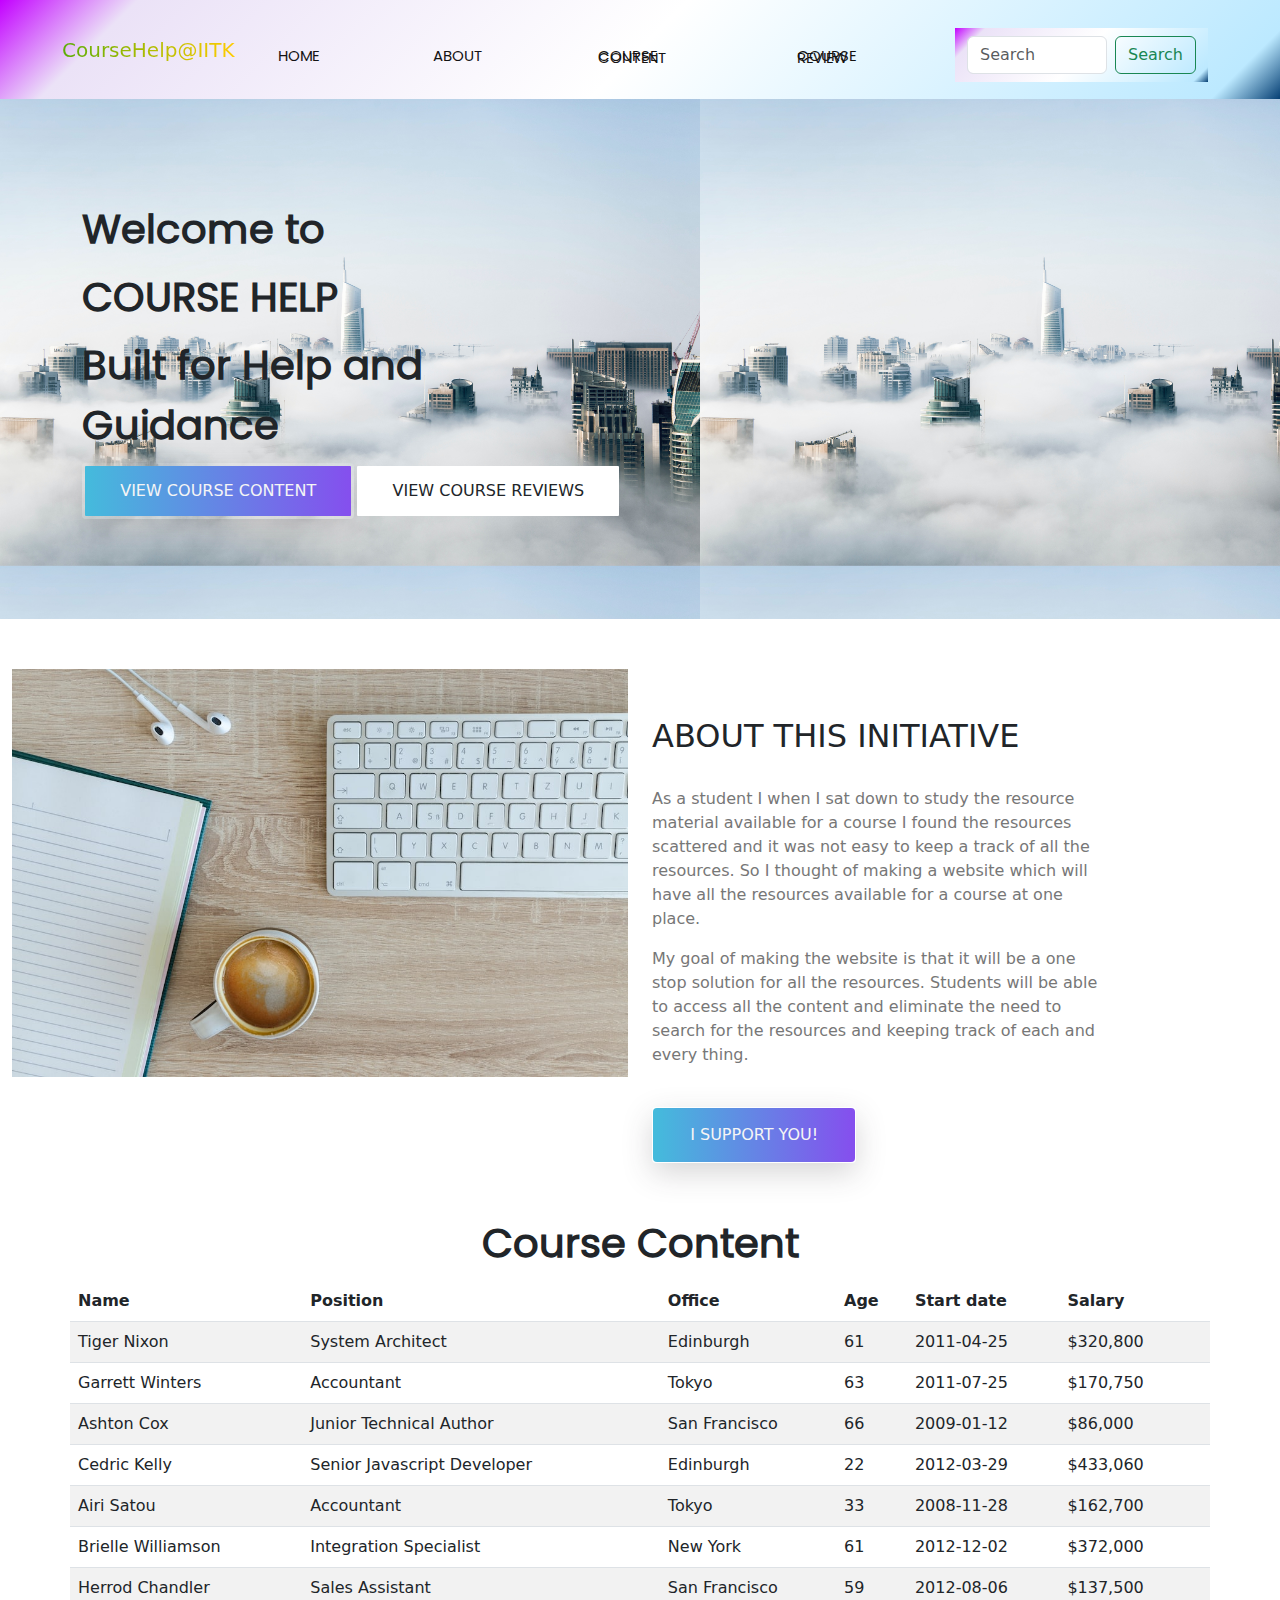
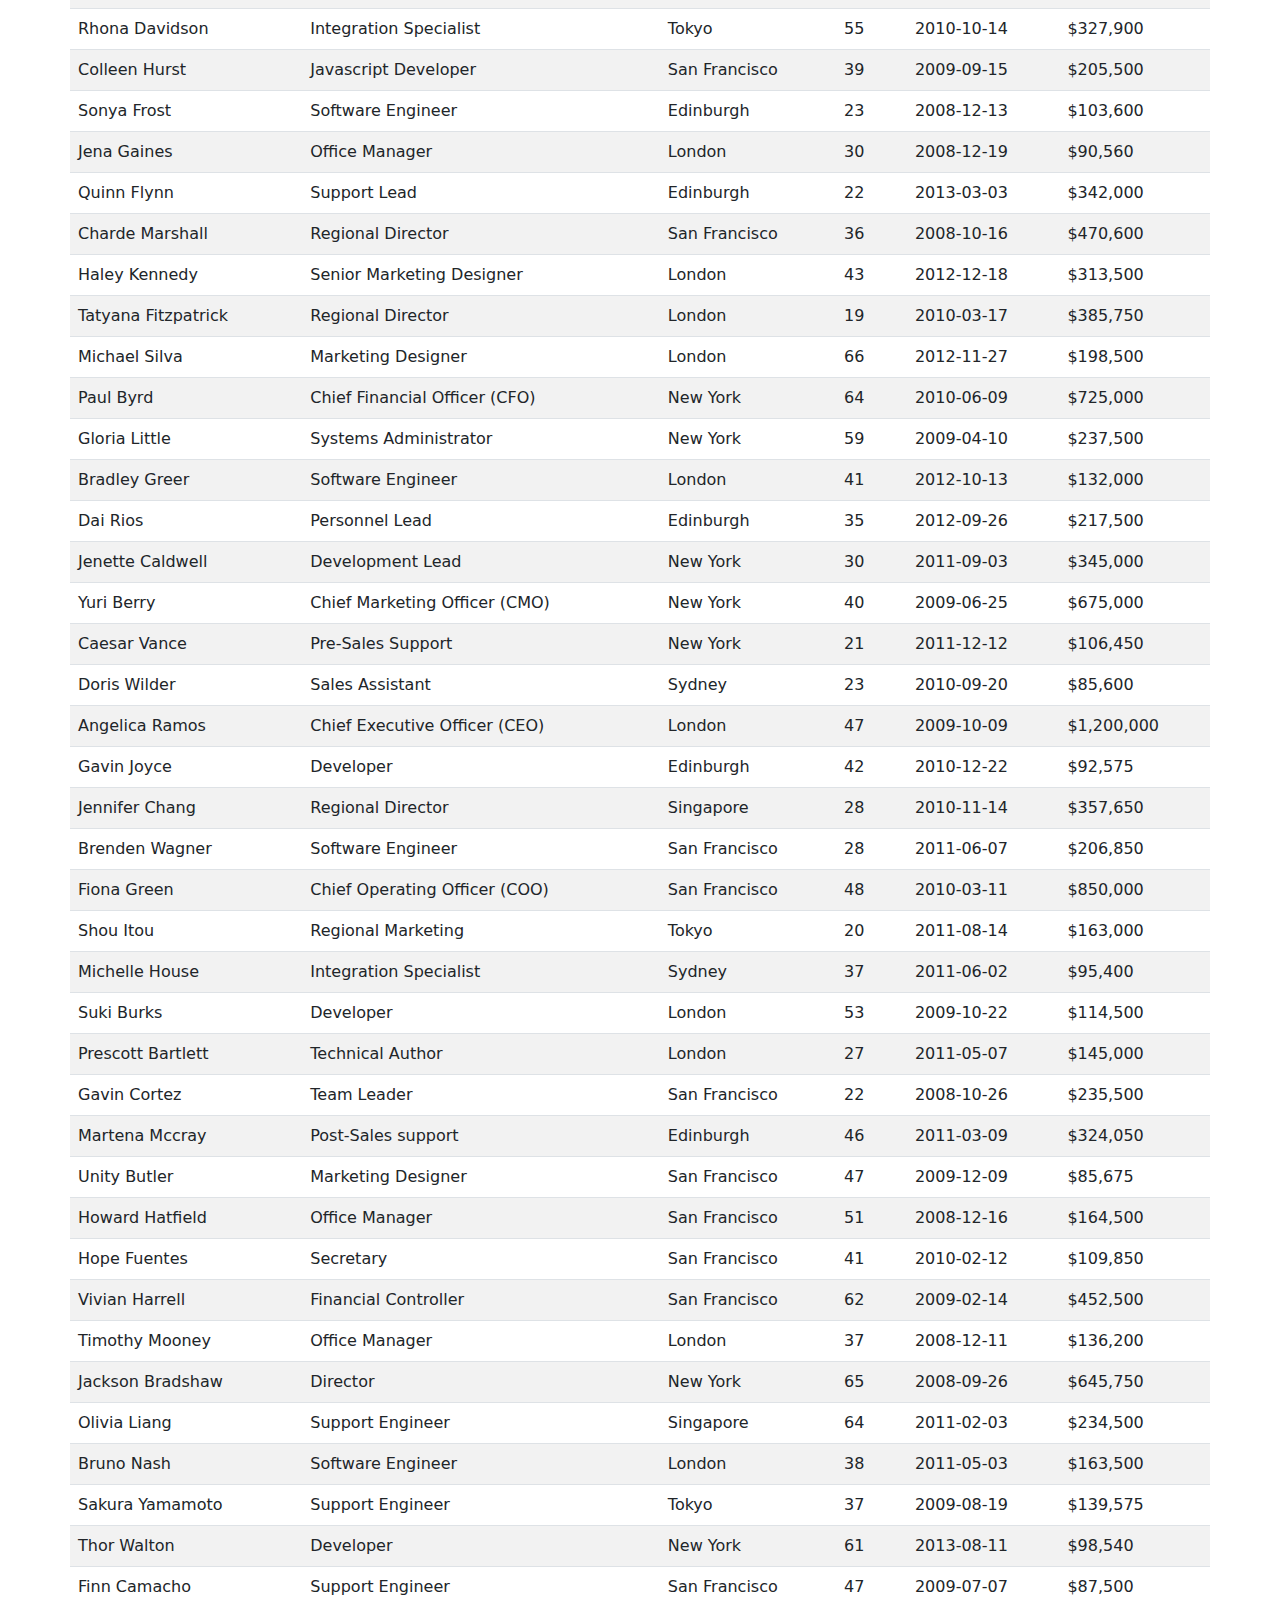
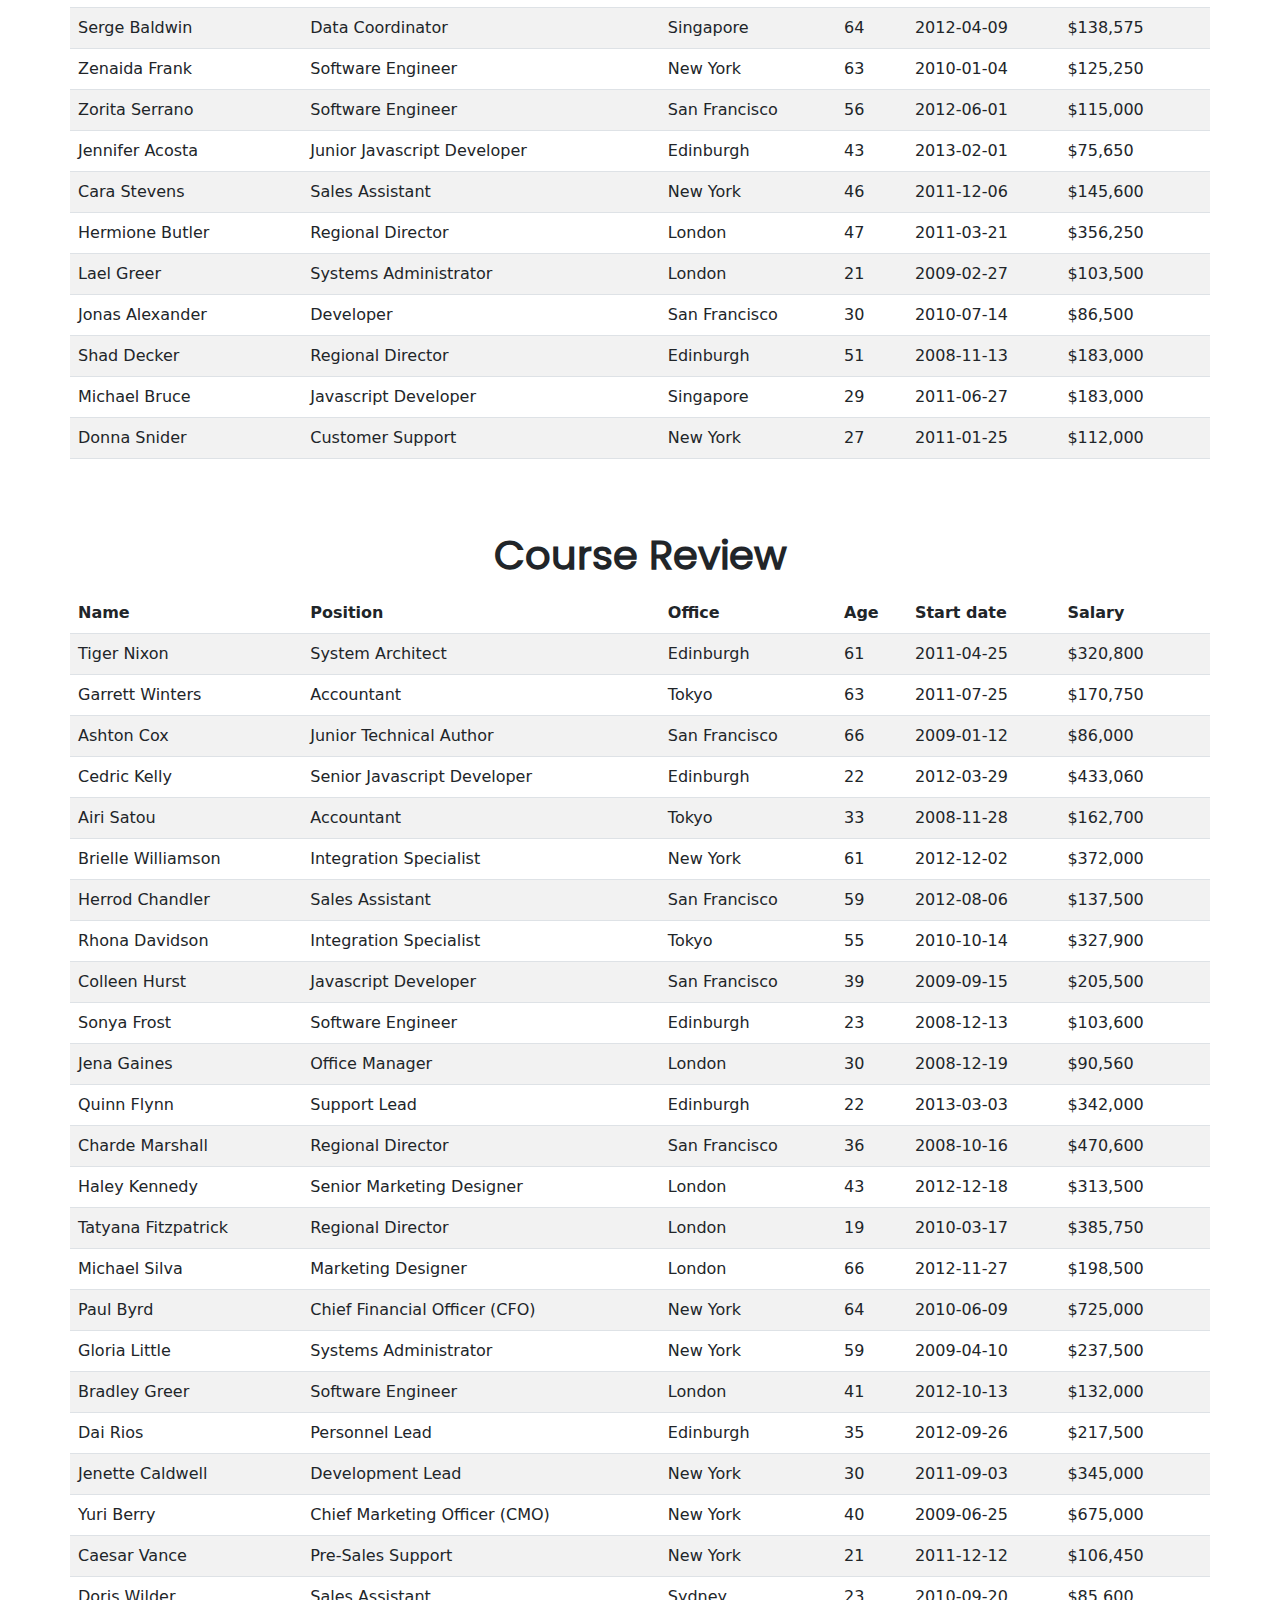
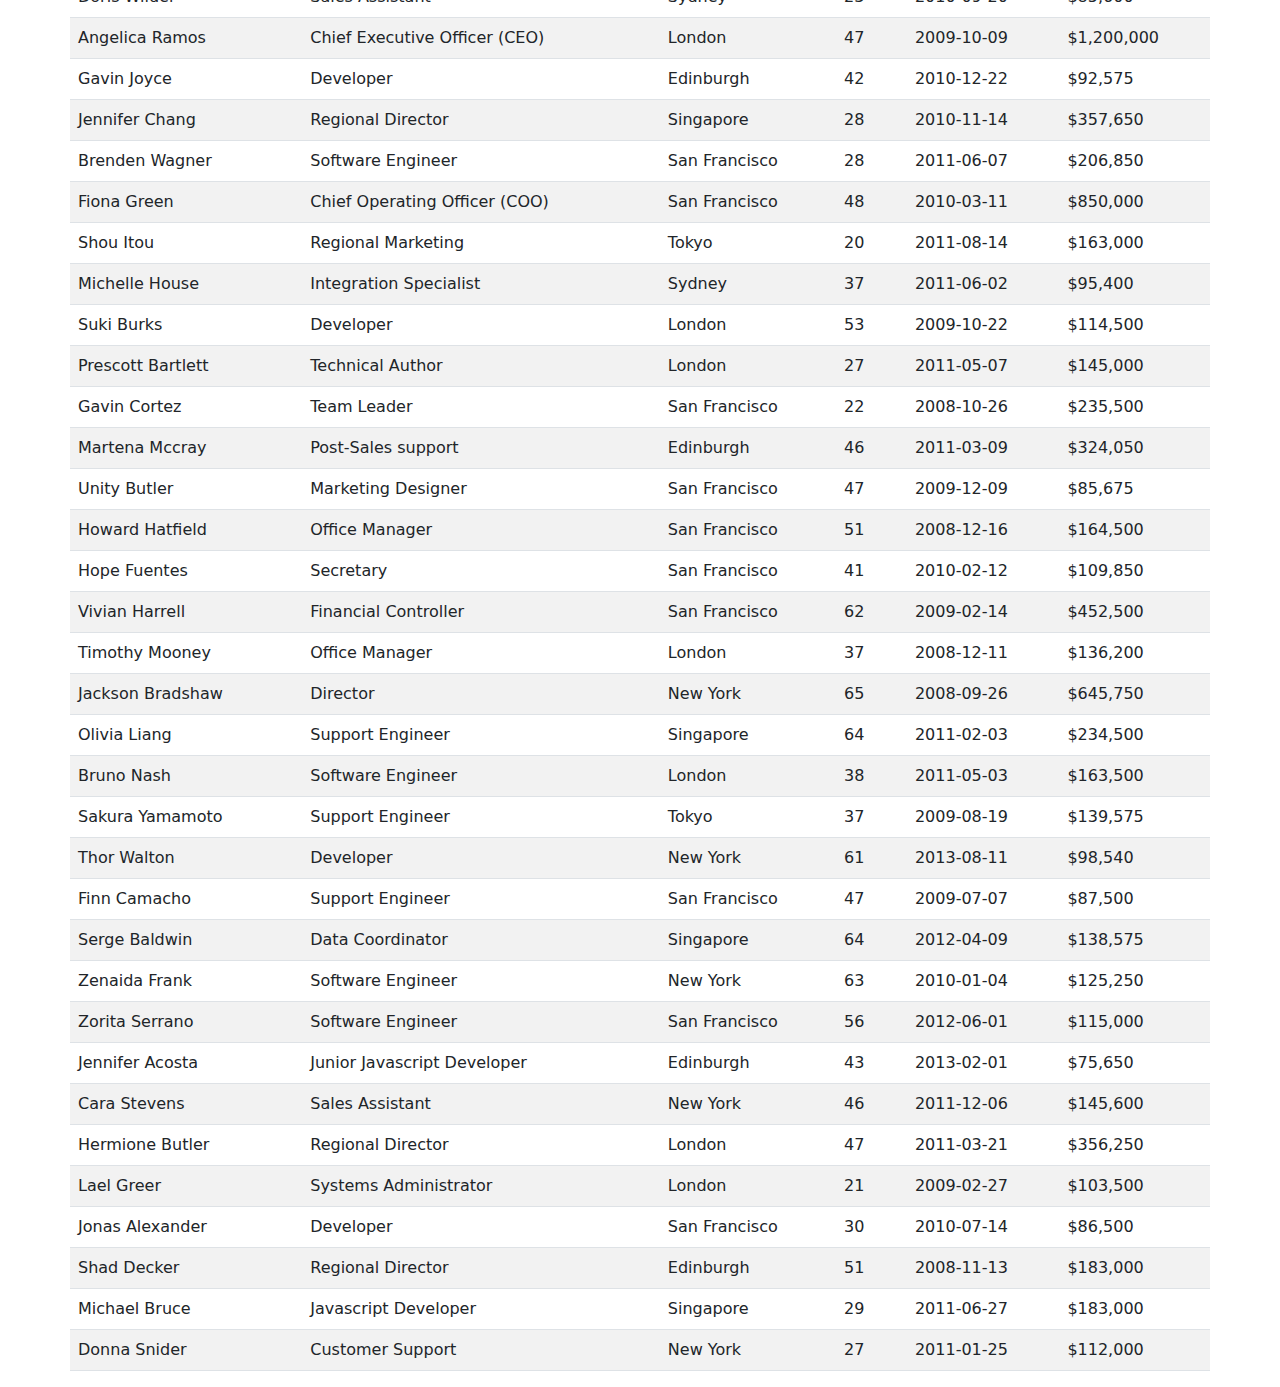
==== commit 39dda51c: "minor bug fixes" ====
--- a/index.html
+++ b/index.html
@@ -101,14 +101,14 @@
                     </h2>
                     <div class="paragraph py-4 w-75">
                         <p class="para">
-                            AS a student I when I sat down to study the resource material available 
-                            for a course I found its resources scattered and it is not easy to keep a track of
+                            As a student I when I sat down to study the resource material available 
+                            for a course I found the resources scattered and it was not easy to keep a track of
                             all the resources. So I thought of making a website which will have all the resources
                             available for a course at one place.
                         </p>
                         <p class="para">
                             My goal of making the website is that it will be a one stop solution for all the resources.
-                            Students wiil be able to access all the content and eliminate the need to search for the resources 
+                            Students will be able to access all the content and eliminate the need to search for the resources 
                             and keeping track of each and every thing.
                         </p>
                     </div>
--- a/css/style.css
+++ b/css/style.css
@@ -5,7 +5,7 @@
 
 @import url(./partials/global.css);
 
-@import url(./partials/responsive.css);
+@import url(./responsive.css);
 /* Start navigation bar */
 .navbar-brand{
     padding-left: 50px;
@@ -46,7 +46,6 @@
     -webkit-background-clip: text;
     -webkit-text-fill-color: transparent;
     background-clip: text;
-    position: fixed;
 }
 
 .bg-body-tertiary{
@@ -58,7 +57,7 @@
 /* Start main */
 .site-banner {
     position: relative;
-    padding-top: 100px;
+    padding-top: 50px;
     padding-bottom: 100px;
     background-image:url('/img/backg.jpg');
     background-repeat: cover;
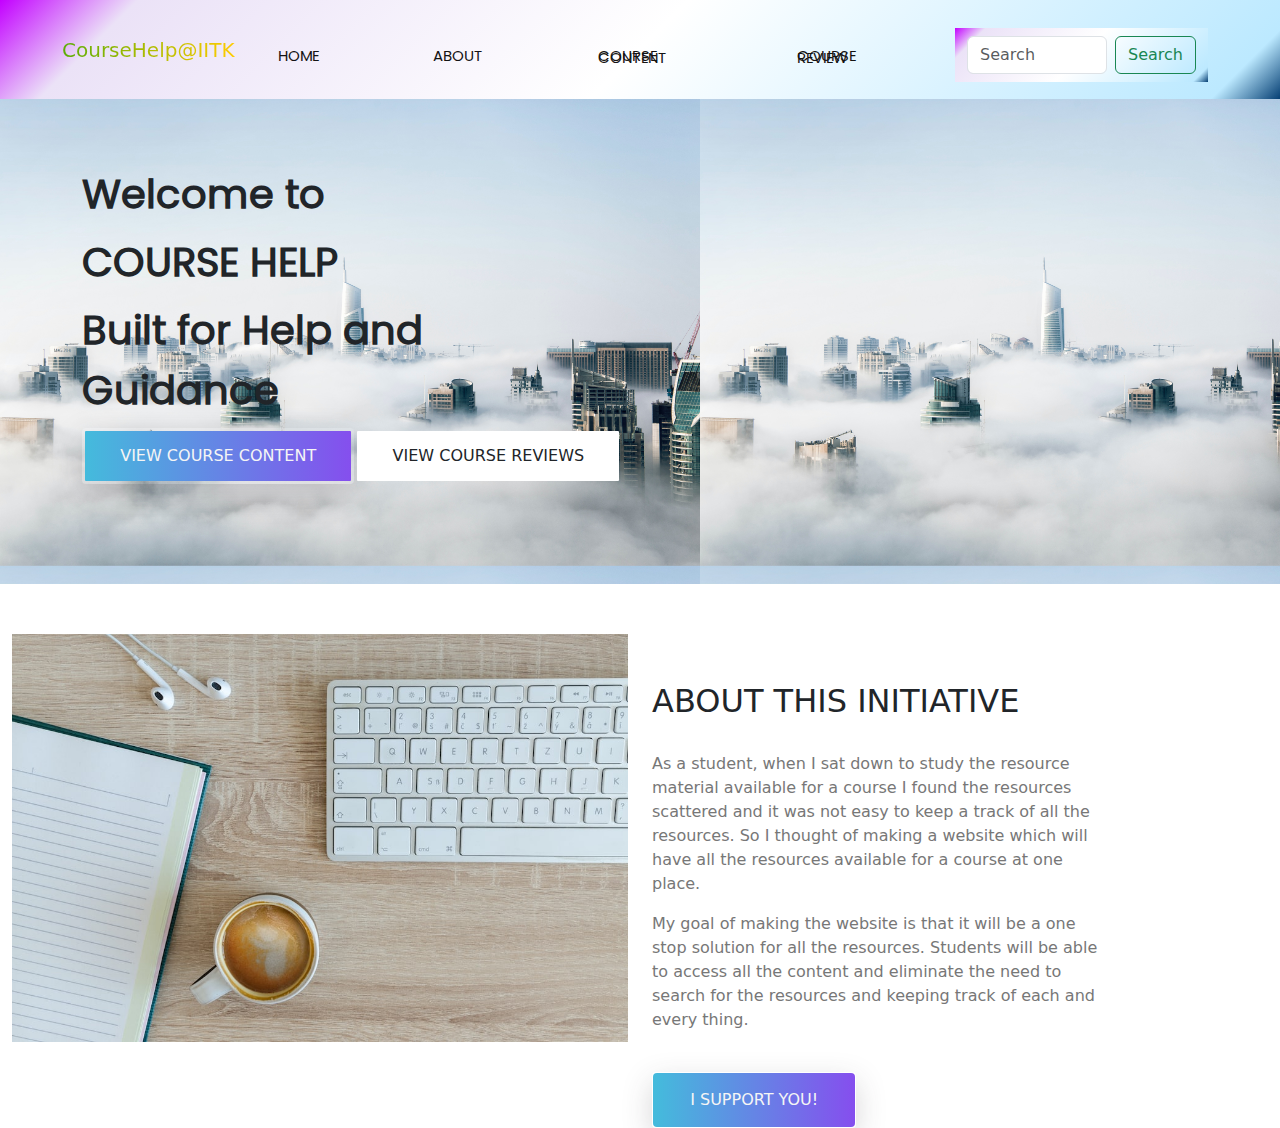
==== commit cb4caa1b: "Major Commit 2" ====
--- a/index.html
+++ b/index.html
@@ -33,16 +33,16 @@
                         <div class="me-auto"></div>
                         <ul class="navbar-nav">
                             <li class="nav-item">
-                                <a class="nav-link active" aria-current="page" href="#">Home</a>
+                                <a class="nav-link active" aria-current="page" href="index.html">Home</a>
                             </li>
                             <li class="nav-item">
-                                <a class="nav-link" href="#">About</a>
+                                <a class="nav-link" href="#about">About</a>
                             </li>
                             <li class="nav-item">
-                                <a class="nav-link" href="#">Course Content</a>
+                                <a class="nav-link" href="course_content.html">Course Content</a>
                             </li>
                             <li class="nav-item">
-                                <a class="nav-link" href="#">Course Review</a>
+                                <a class="nav-link" href="course_review.html">Course Review</a>
                             </li>
                             <li class="nav-item">
                                 <nav class="navbar bg-body-tertiary">
@@ -74,8 +74,8 @@
                     <h4 class="title-text">Built for Help and Guidance</h4>
                     <div class="site-buttons">
                         <div class="d-flex flex-row flex-wrap">
-                            <button type="button" class="btn button primary-button mr-4 text-uppercase">View Course Content</button>
-                            <button type="button" class="btn button secondary-button text-uppercase">View course reviews</button>
+                            <a href="course_content.html"><button type="button" class="btn button primary-button mr-4 text-uppercase">View Course Content</button></a>
+                            <a href="course_review.html"><button type="button" class="btn button secondary-button text-uppercase">View course reviews</button></a>
                         </div>
                     </div>
                 </div>
@@ -85,7 +85,7 @@
             </div>
         </div>
     </section>
-    <section class="about-area">
+    <section class="about-area" id="about">
         <div class="container-fluid">
             <div class="row">
                 <div class="col-lg-6 col-md-12">
@@ -101,7 +101,7 @@
                     </h2>
                     <div class="paragraph py-4 w-75">
                         <p class="para">
-                            As a student I when I sat down to study the resource material available 
+                            As a student, when I sat down to study the resource material available 
                             for a course I found the resources scattered and it was not easy to keep a track of
                             all the resources. So I thought of making a website which will have all the resources
                             available for a course at one place.
@@ -112,967 +112,13 @@
                             and keeping track of each and every thing.
                         </p>
                     </div>
-                    <button type="button" class="btn button primary-button text-uppercase">I support you!</button>
+                    <button type="button" class="btn button primary-button text-uppercase" id="support">I support you!</button>
+                    <div class="para" id="rpy"></div>
                 </div>
             </div>
         </div>
     </section>
     <!-- ================End Main==================-->
-
-    <div class="container">
-        <h1 class="text-center title-text">Course Content</h1>
-        <div class="row">
-            <table id="example1" class="table table-striped" style="width:100%">
-                <thead>
-                    <tr>
-                        <th>Name</th>
-                        <th>Position</th>
-                        <th>Office</th>
-                        <th>Age</th>
-                        <th>Start date</th>
-                        <th>Salary</th>
-                    </tr>
-                </thead>
-                <tbody>
-                    <tr>
-                        <td>Tiger Nixon</td>
-                        <td>System Architect</td>
-                        <td>Edinburgh</td>
-                        <td>61</td>
-                        <td>2011-04-25</td>
-                        <td>$320,800</td>
-                    </tr>
-                    <tr>
-                        <td>Garrett Winters</td>
-                        <td>Accountant</td>
-                        <td>Tokyo</td>
-                        <td>63</td>
-                        <td>2011-07-25</td>
-                        <td>$170,750</td>
-                    </tr>
-                    <tr>
-                        <td>Ashton Cox</td>
-                        <td>Junior Technical Author</td>
-                        <td>San Francisco</td>
-                        <td>66</td>
-                        <td>2009-01-12</td>
-                        <td>$86,000</td>
-                    </tr>
-                    <tr>
-                        <td>Cedric Kelly</td>
-                        <td>Senior Javascript Developer</td>
-                        <td>Edinburgh</td>
-                        <td>22</td>
-                        <td>2012-03-29</td>
-                        <td>$433,060</td>
-                    </tr>
-                    <tr>
-                        <td>Airi Satou</td>
-                        <td>Accountant</td>
-                        <td>Tokyo</td>
-                        <td>33</td>
-                        <td>2008-11-28</td>
-                        <td>$162,700</td>
-                    </tr>
-                    <tr>
-                        <td>Brielle Williamson</td>
-                        <td>Integration Specialist</td>
-                        <td>New York</td>
-                        <td>61</td>
-                        <td>2012-12-02</td>
-                        <td>$372,000</td>
-                    </tr>
-                    <tr>
-                        <td>Herrod Chandler</td>
-                        <td>Sales Assistant</td>
-                        <td>San Francisco</td>
-                        <td>59</td>
-                        <td>2012-08-06</td>
-                        <td>$137,500</td>
-                    </tr>
-                    <tr>
-                        <td>Rhona Davidson</td>
-                        <td>Integration Specialist</td>
-                        <td>Tokyo</td>
-                        <td>55</td>
-                        <td>2010-10-14</td>
-                        <td>$327,900</td>
-                    </tr>
-                    <tr>
-                        <td>Colleen Hurst</td>
-                        <td>Javascript Developer</td>
-                        <td>San Francisco</td>
-                        <td>39</td>
-                        <td>2009-09-15</td>
-                        <td>$205,500</td>
-                    </tr>
-                    <tr>
-                        <td>Sonya Frost</td>
-                        <td>Software Engineer</td>
-                        <td>Edinburgh</td>
-                        <td>23</td>
-                        <td>2008-12-13</td>
-                        <td>$103,600</td>
-                    </tr>
-                    <tr>
-                        <td>Jena Gaines</td>
-                        <td>Office Manager</td>
-                        <td>London</td>
-                        <td>30</td>
-                        <td>2008-12-19</td>
-                        <td>$90,560</td>
-                    </tr>
-                    <tr>
-                        <td>Quinn Flynn</td>
-                        <td>Support Lead</td>
-                        <td>Edinburgh</td>
-                        <td>22</td>
-                        <td>2013-03-03</td>
-                        <td>$342,000</td>
-                    </tr>
-                    <tr>
-                        <td>Charde Marshall</td>
-                        <td>Regional Director</td>
-                        <td>San Francisco</td>
-                        <td>36</td>
-                        <td>2008-10-16</td>
-                        <td>$470,600</td>
-                    </tr>
-                    <tr>
-                        <td>Haley Kennedy</td>
-                        <td>Senior Marketing Designer</td>
-                        <td>London</td>
-                        <td>43</td>
-                        <td>2012-12-18</td>
-                        <td>$313,500</td>
-                    </tr>
-                    <tr>
-                        <td>Tatyana Fitzpatrick</td>
-                        <td>Regional Director</td>
-                        <td>London</td>
-                        <td>19</td>
-                        <td>2010-03-17</td>
-                        <td>$385,750</td>
-                    </tr>
-                    <tr>
-                        <td>Michael Silva</td>
-                        <td>Marketing Designer</td>
-                        <td>London</td>
-                        <td>66</td>
-                        <td>2012-11-27</td>
-                        <td>$198,500</td>
-                    </tr>
-                    <tr>
-                        <td>Paul Byrd</td>
-                        <td>Chief Financial Officer (CFO)</td>
-                        <td>New York</td>
-                        <td>64</td>
-                        <td>2010-06-09</td>
-                        <td>$725,000</td>
-                    </tr>
-                    <tr>
-                        <td>Gloria Little</td>
-                        <td>Systems Administrator</td>
-                        <td>New York</td>
-                        <td>59</td>
-                        <td>2009-04-10</td>
-                        <td>$237,500</td>
-                    </tr>
-                    <tr>
-                        <td>Bradley Greer</td>
-                        <td>Software Engineer</td>
-                        <td>London</td>
-                        <td>41</td>
-                        <td>2012-10-13</td>
-                        <td>$132,000</td>
-                    </tr>
-                    <tr>
-                        <td>Dai Rios</td>
-                        <td>Personnel Lead</td>
-                        <td>Edinburgh</td>
-                        <td>35</td>
-                        <td>2012-09-26</td>
-                        <td>$217,500</td>
-                    </tr>
-                    <tr>
-                        <td>Jenette Caldwell</td>
-                        <td>Development Lead</td>
-                        <td>New York</td>
-                        <td>30</td>
-                        <td>2011-09-03</td>
-                        <td>$345,000</td>
-                    </tr>
-                    <tr>
-                        <td>Yuri Berry</td>
-                        <td>Chief Marketing Officer (CMO)</td>
-                        <td>New York</td>
-                        <td>40</td>
-                        <td>2009-06-25</td>
-                        <td>$675,000</td>
-                    </tr>
-                    <tr>
-                        <td>Caesar Vance</td>
-                        <td>Pre-Sales Support</td>
-                        <td>New York</td>
-                        <td>21</td>
-                        <td>2011-12-12</td>
-                        <td>$106,450</td>
-                    </tr>
-                    <tr>
-                        <td>Doris Wilder</td>
-                        <td>Sales Assistant</td>
-                        <td>Sydney</td>
-                        <td>23</td>
-                        <td>2010-09-20</td>
-                        <td>$85,600</td>
-                    </tr>
-                    <tr>
-                        <td>Angelica Ramos</td>
-                        <td>Chief Executive Officer (CEO)</td>
-                        <td>London</td>
-                        <td>47</td>
-                        <td>2009-10-09</td>
-                        <td>$1,200,000</td>
-                    </tr>
-                    <tr>
-                        <td>Gavin Joyce</td>
-                        <td>Developer</td>
-                        <td>Edinburgh</td>
-                        <td>42</td>
-                        <td>2010-12-22</td>
-                        <td>$92,575</td>
-                    </tr>
-                    <tr>
-                        <td>Jennifer Chang</td>
-                        <td>Regional Director</td>
-                        <td>Singapore</td>
-                        <td>28</td>
-                        <td>2010-11-14</td>
-                        <td>$357,650</td>
-                    </tr>
-                    <tr>
-                        <td>Brenden Wagner</td>
-                        <td>Software Engineer</td>
-                        <td>San Francisco</td>
-                        <td>28</td>
-                        <td>2011-06-07</td>
-                        <td>$206,850</td>
-                    </tr>
-                    <tr>
-                        <td>Fiona Green</td>
-                        <td>Chief Operating Officer (COO)</td>
-                        <td>San Francisco</td>
-                        <td>48</td>
-                        <td>2010-03-11</td>
-                        <td>$850,000</td>
-                    </tr>
-                    <tr>
-                        <td>Shou Itou</td>
-                        <td>Regional Marketing</td>
-                        <td>Tokyo</td>
-                        <td>20</td>
-                        <td>2011-08-14</td>
-                        <td>$163,000</td>
-                    </tr>
-                    <tr>
-                        <td>Michelle House</td>
-                        <td>Integration Specialist</td>
-                        <td>Sydney</td>
-                        <td>37</td>
-                        <td>2011-06-02</td>
-                        <td>$95,400</td>
-                    </tr>
-                    <tr>
-                        <td>Suki Burks</td>
-                        <td>Developer</td>
-                        <td>London</td>
-                        <td>53</td>
-                        <td>2009-10-22</td>
-                        <td>$114,500</td>
-                    </tr>
-                    <tr>
-                        <td>Prescott Bartlett</td>
-                        <td>Technical Author</td>
-                        <td>London</td>
-                        <td>27</td>
-                        <td>2011-05-07</td>
-                        <td>$145,000</td>
-                    </tr>
-                    <tr>
-                        <td>Gavin Cortez</td>
-                        <td>Team Leader</td>
-                        <td>San Francisco</td>
-                        <td>22</td>
-                        <td>2008-10-26</td>
-                        <td>$235,500</td>
-                    </tr>
-                    <tr>
-                        <td>Martena Mccray</td>
-                        <td>Post-Sales support</td>
-                        <td>Edinburgh</td>
-                        <td>46</td>
-                        <td>2011-03-09</td>
-                        <td>$324,050</td>
-                    </tr>
-                    <tr>
-                        <td>Unity Butler</td>
-                        <td>Marketing Designer</td>
-                        <td>San Francisco</td>
-                        <td>47</td>
-                        <td>2009-12-09</td>
-                        <td>$85,675</td>
-                    </tr>
-                    <tr>
-                        <td>Howard Hatfield</td>
-                        <td>Office Manager</td>
-                        <td>San Francisco</td>
-                        <td>51</td>
-                        <td>2008-12-16</td>
-                        <td>$164,500</td>
-                    </tr>
-                    <tr>
-                        <td>Hope Fuentes</td>
-                        <td>Secretary</td>
-                        <td>San Francisco</td>
-                        <td>41</td>
-                        <td>2010-02-12</td>
-                        <td>$109,850</td>
-                    </tr>
-                    <tr>
-                        <td>Vivian Harrell</td>
-                        <td>Financial Controller</td>
-                        <td>San Francisco</td>
-                        <td>62</td>
-                        <td>2009-02-14</td>
-                        <td>$452,500</td>
-                    </tr>
-                    <tr>
-                        <td>Timothy Mooney</td>
-                        <td>Office Manager</td>
-                        <td>London</td>
-                        <td>37</td>
-                        <td>2008-12-11</td>
-                        <td>$136,200</td>
-                    </tr>
-                    <tr>
-                        <td>Jackson Bradshaw</td>
-                        <td>Director</td>
-                        <td>New York</td>
-                        <td>65</td>
-                        <td>2008-09-26</td>
-                        <td>$645,750</td>
-                    </tr>
-                    <tr>
-                        <td>Olivia Liang</td>
-                        <td>Support Engineer</td>
-                        <td>Singapore</td>
-                        <td>64</td>
-                        <td>2011-02-03</td>
-                        <td>$234,500</td>
-                    </tr>
-                    <tr>
-                        <td>Bruno Nash</td>
-                        <td>Software Engineer</td>
-                        <td>London</td>
-                        <td>38</td>
-                        <td>2011-05-03</td>
-                        <td>$163,500</td>
-                    </tr>
-                    <tr>
-                        <td>Sakura Yamamoto</td>
-                        <td>Support Engineer</td>
-                        <td>Tokyo</td>
-                        <td>37</td>
-                        <td>2009-08-19</td>
-                        <td>$139,575</td>
-                    </tr>
-                    <tr>
-                        <td>Thor Walton</td>
-                        <td>Developer</td>
-                        <td>New York</td>
-                        <td>61</td>
-                        <td>2013-08-11</td>
-                        <td>$98,540</td>
-                    </tr>
-                    <tr>
-                        <td>Finn Camacho</td>
-                        <td>Support Engineer</td>
-                        <td>San Francisco</td>
-                        <td>47</td>
-                        <td>2009-07-07</td>
-                        <td>$87,500</td>
-                    </tr>
-                    <tr>
-                        <td>Serge Baldwin</td>
-                        <td>Data Coordinator</td>
-                        <td>Singapore</td>
-                        <td>64</td>
-                        <td>2012-04-09</td>
-                        <td>$138,575</td>
-                    </tr>
-                    <tr>
-                        <td>Zenaida Frank</td>
-                        <td>Software Engineer</td>
-                        <td>New York</td>
-                        <td>63</td>
-                        <td>2010-01-04</td>
-                        <td>$125,250</td>
-                    </tr>
-                    <tr>
-                        <td>Zorita Serrano</td>
-                        <td>Software Engineer</td>
-                        <td>San Francisco</td>
-                        <td>56</td>
-                        <td>2012-06-01</td>
-                        <td>$115,000</td>
-                    </tr>
-                    <tr>
-                        <td>Jennifer Acosta</td>
-                        <td>Junior Javascript Developer</td>
-                        <td>Edinburgh</td>
-                        <td>43</td>
-                        <td>2013-02-01</td>
-                        <td>$75,650</td>
-                    </tr>
-                    <tr>
-                        <td>Cara Stevens</td>
-                        <td>Sales Assistant</td>
-                        <td>New York</td>
-                        <td>46</td>
-                        <td>2011-12-06</td>
-                        <td>$145,600</td>
-                    </tr>
-                    <tr>
-                        <td>Hermione Butler</td>
-                        <td>Regional Director</td>
-                        <td>London</td>
-                        <td>47</td>
-                        <td>2011-03-21</td>
-                        <td>$356,250</td>
-                    </tr>
-                    <tr>
-                        <td>Lael Greer</td>
-                        <td>Systems Administrator</td>
-                        <td>London</td>
-                        <td>21</td>
-                        <td>2009-02-27</td>
-                        <td>$103,500</td>
-                    </tr>
-                    <tr>
-                        <td>Jonas Alexander</td>
-                        <td>Developer</td>
-                        <td>San Francisco</td>
-                        <td>30</td>
-                        <td>2010-07-14</td>
-                        <td>$86,500</td>
-                    </tr>
-                    <tr>
-                        <td>Shad Decker</td>
-                        <td>Regional Director</td>
-                        <td>Edinburgh</td>
-                        <td>51</td>
-                        <td>2008-11-13</td>
-                        <td>$183,000</td>
-                    </tr>
-                    <tr>
-                        <td>Michael Bruce</td>
-                        <td>Javascript Developer</td>
-                        <td>Singapore</td>
-                        <td>29</td>
-                        <td>2011-06-27</td>
-                        <td>$183,000</td>
-                    </tr>
-                    <tr>
-                        <td>Donna Snider</td>
-                        <td>Customer Support</td>
-                        <td>New York</td>
-                        <td>27</td>
-                        <td>2011-01-25</td>
-                        <td>$112,000</td>
-                    </tr>
-                </tbody>
-            </table>
-        </div>
-    </div>
-
-    <div class="container">
-        <h1 class="text-center title-text">Course Review</h1>
-        <div class="row">
-            <table id="example2" class="table table-striped" style="width:100%">
-                <thead>
-                    <tr>
-                        <th>Name</th>
-                        <th>Position</th>
-                        <th>Office</th>
-                        <th>Age</th>
-                        <th>Start date</th>
-                        <th>Salary</th>
-                    </tr>
-                </thead>
-                <tbody>
-                    <tr>
-                        <td>Tiger Nixon</td>
-                        <td>System Architect</td>
-                        <td>Edinburgh</td>
-                        <td>61</td>
-                        <td>2011-04-25</td>
-                        <td>$320,800</td>
-                    </tr>
-                    <tr>
-                        <td>Garrett Winters</td>
-                        <td>Accountant</td>
-                        <td>Tokyo</td>
-                        <td>63</td>
-                        <td>2011-07-25</td>
-                        <td>$170,750</td>
-                    </tr>
-                    <tr>
-                        <td>Ashton Cox</td>
-                        <td>Junior Technical Author</td>
-                        <td>San Francisco</td>
-                        <td>66</td>
-                        <td>2009-01-12</td>
-                        <td>$86,000</td>
-                    </tr>
-                    <tr>
-                        <td>Cedric Kelly</td>
-                        <td>Senior Javascript Developer</td>
-                        <td>Edinburgh</td>
-                        <td>22</td>
-                        <td>2012-03-29</td>
-                        <td>$433,060</td>
-                    </tr>
-                    <tr>
-                        <td>Airi Satou</td>
-                        <td>Accountant</td>
-                        <td>Tokyo</td>
-                        <td>33</td>
-                        <td>2008-11-28</td>
-                        <td>$162,700</td>
-                    </tr>
-                    <tr>
-                        <td>Brielle Williamson</td>
-                        <td>Integration Specialist</td>
-                        <td>New York</td>
-                        <td>61</td>
-                        <td>2012-12-02</td>
-                        <td>$372,000</td>
-                    </tr>
-                    <tr>
-                        <td>Herrod Chandler</td>
-                        <td>Sales Assistant</td>
-                        <td>San Francisco</td>
-                        <td>59</td>
-                        <td>2012-08-06</td>
-                        <td>$137,500</td>
-                    </tr>
-                    <tr>
-                        <td>Rhona Davidson</td>
-                        <td>Integration Specialist</td>
-                        <td>Tokyo</td>
-                        <td>55</td>
-                        <td>2010-10-14</td>
-                        <td>$327,900</td>
-                    </tr>
-                    <tr>
-                        <td>Colleen Hurst</td>
-                        <td>Javascript Developer</td>
-                        <td>San Francisco</td>
-                        <td>39</td>
-                        <td>2009-09-15</td>
-                        <td>$205,500</td>
-                    </tr>
-                    <tr>
-                        <td>Sonya Frost</td>
-                        <td>Software Engineer</td>
-                        <td>Edinburgh</td>
-                        <td>23</td>
-                        <td>2008-12-13</td>
-                        <td>$103,600</td>
-                    </tr>
-                    <tr>
-                        <td>Jena Gaines</td>
-                        <td>Office Manager</td>
-                        <td>London</td>
-                        <td>30</td>
-                        <td>2008-12-19</td>
-                        <td>$90,560</td>
-                    </tr>
-                    <tr>
-                        <td>Quinn Flynn</td>
-                        <td>Support Lead</td>
-                        <td>Edinburgh</td>
-                        <td>22</td>
-                        <td>2013-03-03</td>
-                        <td>$342,000</td>
-                    </tr>
-                    <tr>
-                        <td>Charde Marshall</td>
-                        <td>Regional Director</td>
-                        <td>San Francisco</td>
-                        <td>36</td>
-                        <td>2008-10-16</td>
-                        <td>$470,600</td>
-                    </tr>
-                    <tr>
-                        <td>Haley Kennedy</td>
-                        <td>Senior Marketing Designer</td>
-                        <td>London</td>
-                        <td>43</td>
-                        <td>2012-12-18</td>
-                        <td>$313,500</td>
-                    </tr>
-                    <tr>
-                        <td>Tatyana Fitzpatrick</td>
-                        <td>Regional Director</td>
-                        <td>London</td>
-                        <td>19</td>
-                        <td>2010-03-17</td>
-                        <td>$385,750</td>
-                    </tr>
-                    <tr>
-                        <td>Michael Silva</td>
-                        <td>Marketing Designer</td>
-                        <td>London</td>
-                        <td>66</td>
-                        <td>2012-11-27</td>
-                        <td>$198,500</td>
-                    </tr>
-                    <tr>
-                        <td>Paul Byrd</td>
-                        <td>Chief Financial Officer (CFO)</td>
-                        <td>New York</td>
-                        <td>64</td>
-                        <td>2010-06-09</td>
-                        <td>$725,000</td>
-                    </tr>
-                    <tr>
-                        <td>Gloria Little</td>
-                        <td>Systems Administrator</td>
-                        <td>New York</td>
-                        <td>59</td>
-                        <td>2009-04-10</td>
-                        <td>$237,500</td>
-                    </tr>
-                    <tr>
-                        <td>Bradley Greer</td>
-                        <td>Software Engineer</td>
-                        <td>London</td>
-                        <td>41</td>
-                        <td>2012-10-13</td>
-                        <td>$132,000</td>
-                    </tr>
-                    <tr>
-                        <td>Dai Rios</td>
-                        <td>Personnel Lead</td>
-                        <td>Edinburgh</td>
-                        <td>35</td>
-                        <td>2012-09-26</td>
-                        <td>$217,500</td>
-                    </tr>
-                    <tr>
-                        <td>Jenette Caldwell</td>
-                        <td>Development Lead</td>
-                        <td>New York</td>
-                        <td>30</td>
-                        <td>2011-09-03</td>
-                        <td>$345,000</td>
-                    </tr>
-                    <tr>
-                        <td>Yuri Berry</td>
-                        <td>Chief Marketing Officer (CMO)</td>
-                        <td>New York</td>
-                        <td>40</td>
-                        <td>2009-06-25</td>
-                        <td>$675,000</td>
-                    </tr>
-                    <tr>
-                        <td>Caesar Vance</td>
-                        <td>Pre-Sales Support</td>
-                        <td>New York</td>
-                        <td>21</td>
-                        <td>2011-12-12</td>
-                        <td>$106,450</td>
-                    </tr>
-                    <tr>
-                        <td>Doris Wilder</td>
-                        <td>Sales Assistant</td>
-                        <td>Sydney</td>
-                        <td>23</td>
-                        <td>2010-09-20</td>
-                        <td>$85,600</td>
-                    </tr>
-                    <tr>
-                        <td>Angelica Ramos</td>
-                        <td>Chief Executive Officer (CEO)</td>
-                        <td>London</td>
-                        <td>47</td>
-                        <td>2009-10-09</td>
-                        <td>$1,200,000</td>
-                    </tr>
-                    <tr>
-                        <td>Gavin Joyce</td>
-                        <td>Developer</td>
-                        <td>Edinburgh</td>
-                        <td>42</td>
-                        <td>2010-12-22</td>
-                        <td>$92,575</td>
-                    </tr>
-                    <tr>
-                        <td>Jennifer Chang</td>
-                        <td>Regional Director</td>
-                        <td>Singapore</td>
-                        <td>28</td>
-                        <td>2010-11-14</td>
-                        <td>$357,650</td>
-                    </tr>
-                    <tr>
-                        <td>Brenden Wagner</td>
-                        <td>Software Engineer</td>
-                        <td>San Francisco</td>
-                        <td>28</td>
-                        <td>2011-06-07</td>
-                        <td>$206,850</td>
-                    </tr>
-                    <tr>
-                        <td>Fiona Green</td>
-                        <td>Chief Operating Officer (COO)</td>
-                        <td>San Francisco</td>
-                        <td>48</td>
-                        <td>2010-03-11</td>
-                        <td>$850,000</td>
-                    </tr>
-                    <tr>
-                        <td>Shou Itou</td>
-                        <td>Regional Marketing</td>
-                        <td>Tokyo</td>
-                        <td>20</td>
-                        <td>2011-08-14</td>
-                        <td>$163,000</td>
-                    </tr>
-                    <tr>
-                        <td>Michelle House</td>
-                        <td>Integration Specialist</td>
-                        <td>Sydney</td>
-                        <td>37</td>
-                        <td>2011-06-02</td>
-                        <td>$95,400</td>
-                    </tr>
-                    <tr>
-                        <td>Suki Burks</td>
-                        <td>Developer</td>
-                        <td>London</td>
-                        <td>53</td>
-                        <td>2009-10-22</td>
-                        <td>$114,500</td>
-                    </tr>
-                    <tr>
-                        <td>Prescott Bartlett</td>
-                        <td>Technical Author</td>
-                        <td>London</td>
-                        <td>27</td>
-                        <td>2011-05-07</td>
-                        <td>$145,000</td>
-                    </tr>
-                    <tr>
-                        <td>Gavin Cortez</td>
-                        <td>Team Leader</td>
-                        <td>San Francisco</td>
-                        <td>22</td>
-                        <td>2008-10-26</td>
-                        <td>$235,500</td>
-                    </tr>
-                    <tr>
-                        <td>Martena Mccray</td>
-                        <td>Post-Sales support</td>
-                        <td>Edinburgh</td>
-                        <td>46</td>
-                        <td>2011-03-09</td>
-                        <td>$324,050</td>
-                    </tr>
-                    <tr>
-                        <td>Unity Butler</td>
-                        <td>Marketing Designer</td>
-                        <td>San Francisco</td>
-                        <td>47</td>
-                        <td>2009-12-09</td>
-                        <td>$85,675</td>
-                    </tr>
-                    <tr>
-                        <td>Howard Hatfield</td>
-                        <td>Office Manager</td>
-                        <td>San Francisco</td>
-                        <td>51</td>
-                        <td>2008-12-16</td>
-                        <td>$164,500</td>
-                    </tr>
-                    <tr>
-                        <td>Hope Fuentes</td>
-                        <td>Secretary</td>
-                        <td>San Francisco</td>
-                        <td>41</td>
-                        <td>2010-02-12</td>
-                        <td>$109,850</td>
-                    </tr>
-                    <tr>
-                        <td>Vivian Harrell</td>
-                        <td>Financial Controller</td>
-                        <td>San Francisco</td>
-                        <td>62</td>
-                        <td>2009-02-14</td>
-                        <td>$452,500</td>
-                    </tr>
-                    <tr>
-                        <td>Timothy Mooney</td>
-                        <td>Office Manager</td>
-                        <td>London</td>
-                        <td>37</td>
-                        <td>2008-12-11</td>
-                        <td>$136,200</td>
-                    </tr>
-                    <tr>
-                        <td>Jackson Bradshaw</td>
-                        <td>Director</td>
-                        <td>New York</td>
-                        <td>65</td>
-                        <td>2008-09-26</td>
-                        <td>$645,750</td>
-                    </tr>
-                    <tr>
-                        <td>Olivia Liang</td>
-                        <td>Support Engineer</td>
-                        <td>Singapore</td>
-                        <td>64</td>
-                        <td>2011-02-03</td>
-                        <td>$234,500</td>
-                    </tr>
-                    <tr>
-                        <td>Bruno Nash</td>
-                        <td>Software Engineer</td>
-                        <td>London</td>
-                        <td>38</td>
-                        <td>2011-05-03</td>
-                        <td>$163,500</td>
-                    </tr>
-                    <tr>
-                        <td>Sakura Yamamoto</td>
-                        <td>Support Engineer</td>
-                        <td>Tokyo</td>
-                        <td>37</td>
-                        <td>2009-08-19</td>
-                        <td>$139,575</td>
-                    </tr>
-                    <tr>
-                        <td>Thor Walton</td>
-                        <td>Developer</td>
-                        <td>New York</td>
-                        <td>61</td>
-                        <td>2013-08-11</td>
-                        <td>$98,540</td>
-                    </tr>
-                    <tr>
-                        <td>Finn Camacho</td>
-                        <td>Support Engineer</td>
-                        <td>San Francisco</td>
-                        <td>47</td>
-                        <td>2009-07-07</td>
-                        <td>$87,500</td>
-                    </tr>
-                    <tr>
-                        <td>Serge Baldwin</td>
-                        <td>Data Coordinator</td>
-                        <td>Singapore</td>
-                        <td>64</td>
-                        <td>2012-04-09</td>
-                        <td>$138,575</td>
-                    </tr>
-                    <tr>
-                        <td>Zenaida Frank</td>
-                        <td>Software Engineer</td>
-                        <td>New York</td>
-                        <td>63</td>
-                        <td>2010-01-04</td>
-                        <td>$125,250</td>
-                    </tr>
-                    <tr>
-                        <td>Zorita Serrano</td>
-                        <td>Software Engineer</td>
-                        <td>San Francisco</td>
-                        <td>56</td>
-                        <td>2012-06-01</td>
-                        <td>$115,000</td>
-                    </tr>
-                    <tr>
-                        <td>Jennifer Acosta</td>
-                        <td>Junior Javascript Developer</td>
-                        <td>Edinburgh</td>
-                        <td>43</td>
-                        <td>2013-02-01</td>
-                        <td>$75,650</td>
-                    </tr>
-                    <tr>
-                        <td>Cara Stevens</td>
-                        <td>Sales Assistant</td>
-                        <td>New York</td>
-                        <td>46</td>
-                        <td>2011-12-06</td>
-                        <td>$145,600</td>
-                    </tr>
-                    <tr>
-                        <td>Hermione Butler</td>
-                        <td>Regional Director</td>
-                        <td>London</td>
-                        <td>47</td>
-                        <td>2011-03-21</td>
-                        <td>$356,250</td>
-                    </tr>
-                    <tr>
-                        <td>Lael Greer</td>
-                        <td>Systems Administrator</td>
-                        <td>London</td>
-                        <td>21</td>
-                        <td>2009-02-27</td>
-                        <td>$103,500</td>
-                    </tr>
-                    <tr>
-                        <td>Jonas Alexander</td>
-                        <td>Developer</td>
-                        <td>San Francisco</td>
-                        <td>30</td>
-                        <td>2010-07-14</td>
-                        <td>$86,500</td>
-                    </tr>
-                    <tr>
-                        <td>Shad Decker</td>
-                        <td>Regional Director</td>
-                        <td>Edinburgh</td>
-                        <td>51</td>
-                        <td>2008-11-13</td>
-                        <td>$183,000</td>
-                    </tr>
-                    <tr>
-                        <td>Michael Bruce</td>
-                        <td>Javascript Developer</td>
-                        <td>Singapore</td>
-                        <td>29</td>
-                        <td>2011-06-27</td>
-                        <td>$183,000</td>
-                    </tr>
-                    <tr>
-                        <td>Donna Snider</td>
-                        <td>Customer Support</td>
-                        <td>New York</td>
-                        <td>27</td>
-                        <td>2011-01-25</td>
-                        <td>$112,000</td>
-                    </tr>
-                </tbody>
-            </table>
-        </div>
-    </div>
-    <!-- start table  -->
-
-    <!-- end table  -->
     </main>
     
 
--- a/css/style.css
+++ b/css/style.css
@@ -57,9 +57,9 @@
 /* Start main */
 .site-banner {
     position: relative;
-    padding-top: 50px;
+    padding-top: 15px;
     padding-bottom: 100px;
-    background-image:url('/img/backg.jpg');
+    background-image:url('../img/backg.jpg');
     background-repeat: cover;
     background-size:700px, 3000px;
 }
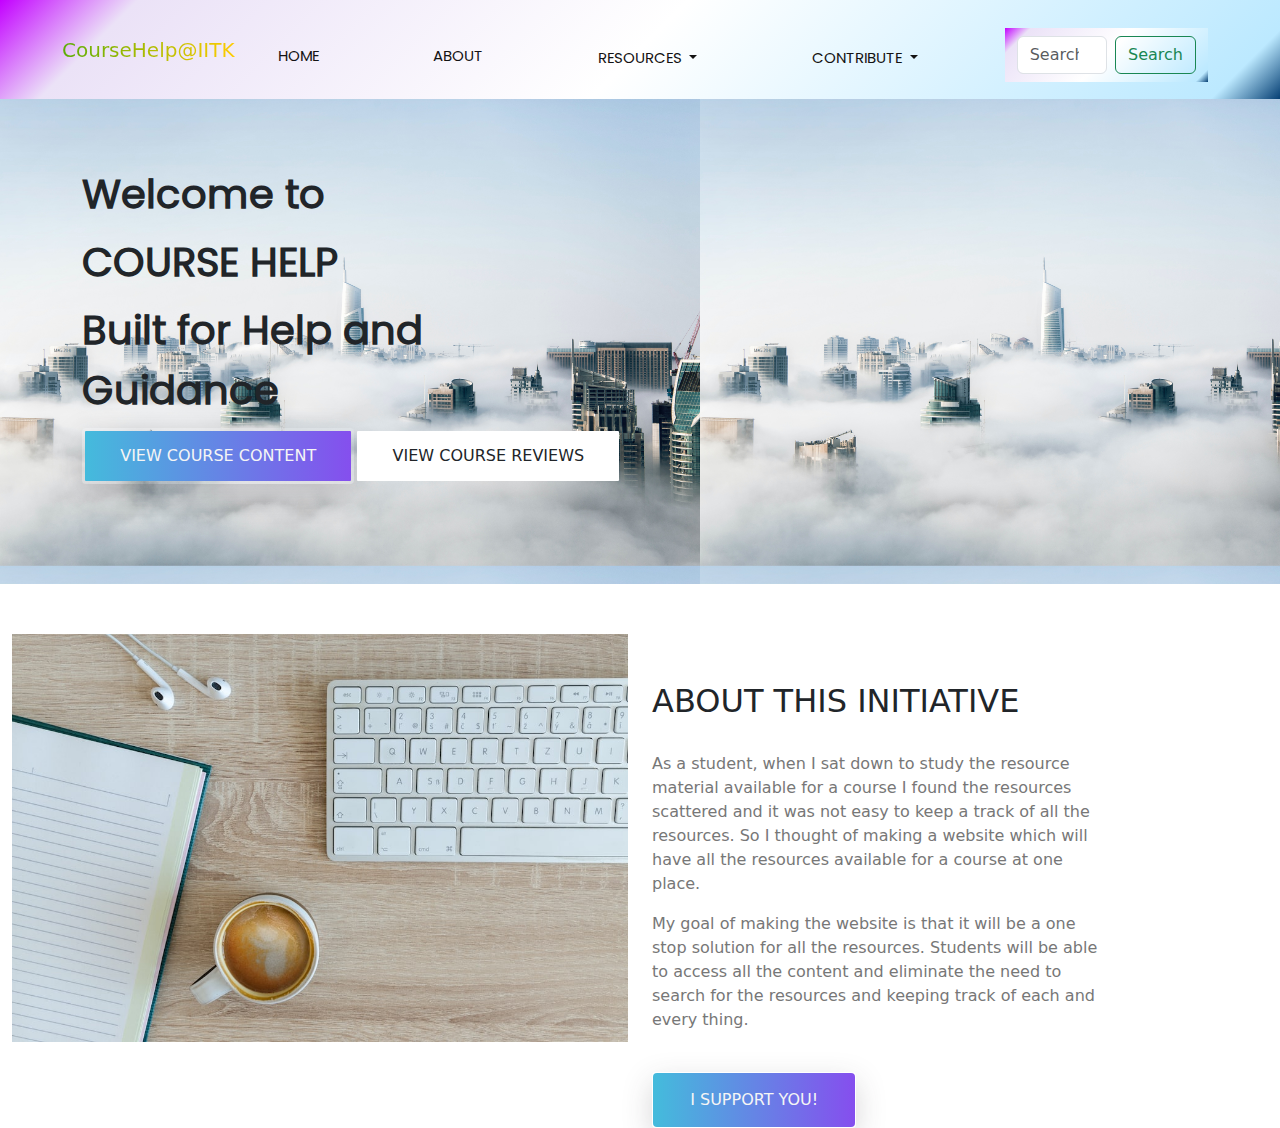
==== commit 507e1a32: "Final commit" ====
--- a/index.html
+++ b/index.html
@@ -30,7 +30,8 @@
                         <span class="navbar-toggler-icon"></span>
                     </button>
                     <div class="collapse navbar-collapse" id="navbarNav">
-                        <div class="me-auto"></div>
+                        <div class="me-auto">
+                        </div>
                         <ul class="navbar-nav">
                             <li class="nav-item">
                                 <a class="nav-link active" aria-current="page" href="index.html">Home</a>
@@ -38,11 +39,23 @@
                             <li class="nav-item">
                                 <a class="nav-link" href="#about">About</a>
                             </li>
-                            <li class="nav-item">
-                                <a class="nav-link" href="course_content.html">Course Content</a>
+                            <li class="nav-item dropdown">
+                                <a class="nav-link dropdown-toggle" href="#dropdownMenuButton1" role="button" data-bs-toggle="dropdown" aria-expanded="false">
+                                  Resources
+                                </a>
+                                <ul class="dropdown-menu" id="dropdownMenuButton1">
+                                    <li><a class="dropdown-item" href="./html/course_content.html">Course Content</a></li>
+                                    <li><a class="dropdown-item" href="./html/course_review.html">Course Review</a></li>
+                                </ul>
                             </li>
-                            <li class="nav-item">
-                                <a class="nav-link" href="course_review.html">Course Review</a>
+                            <li class="nav-item dropdown">
+                                <a class="nav-link dropdown-toggle" href="#dropdownMenuButton2" role="button" data-bs-toggle="dropdown" aria-expanded="false">
+                                  Contribute
+                                </a>
+                                <ul class="dropdown-menu" id="dropdownMenuButton2">
+                                    <li><a class="dropdown-item" href="./html/reviewform.html">Add Resources</a></li>
+                                    <li><a class="dropdown-item" href="./html/addform.html">Add content</a></li>
+                                </ul>
                             </li>
                             <li class="nav-item">
                                 <nav class="navbar bg-body-tertiary">
@@ -74,8 +87,8 @@
                     <h4 class="title-text">Built for Help and Guidance</h4>
                     <div class="site-buttons">
                         <div class="d-flex flex-row flex-wrap">
-                            <a href="course_content.html"><button type="button" class="btn button primary-button mr-4 text-uppercase">View Course Content</button></a>
-                            <a href="course_review.html"><button type="button" class="btn button secondary-button text-uppercase">View course reviews</button></a>
+                            <a href="./html/course_content.html"><button type="button" class="btn button primary-button mr-4 text-uppercase">View Course Content</button></a>
+                            <a href="./html/course_review.html"><button type="button" class="btn button secondary-button text-uppercase">View Course Reviews</button></a>
                         </div>
                     </div>
                 </div>
@@ -127,6 +140,8 @@
 
     <!--  Bootstrap js file  -->
     <script src="./js/bootstrap.min.js"></script>
+    <script src="./js/bootstrap.bundle.min.js"></script>
+
 
     <!--  custom js file  -->
     <script src="./js/main.js"></script>
